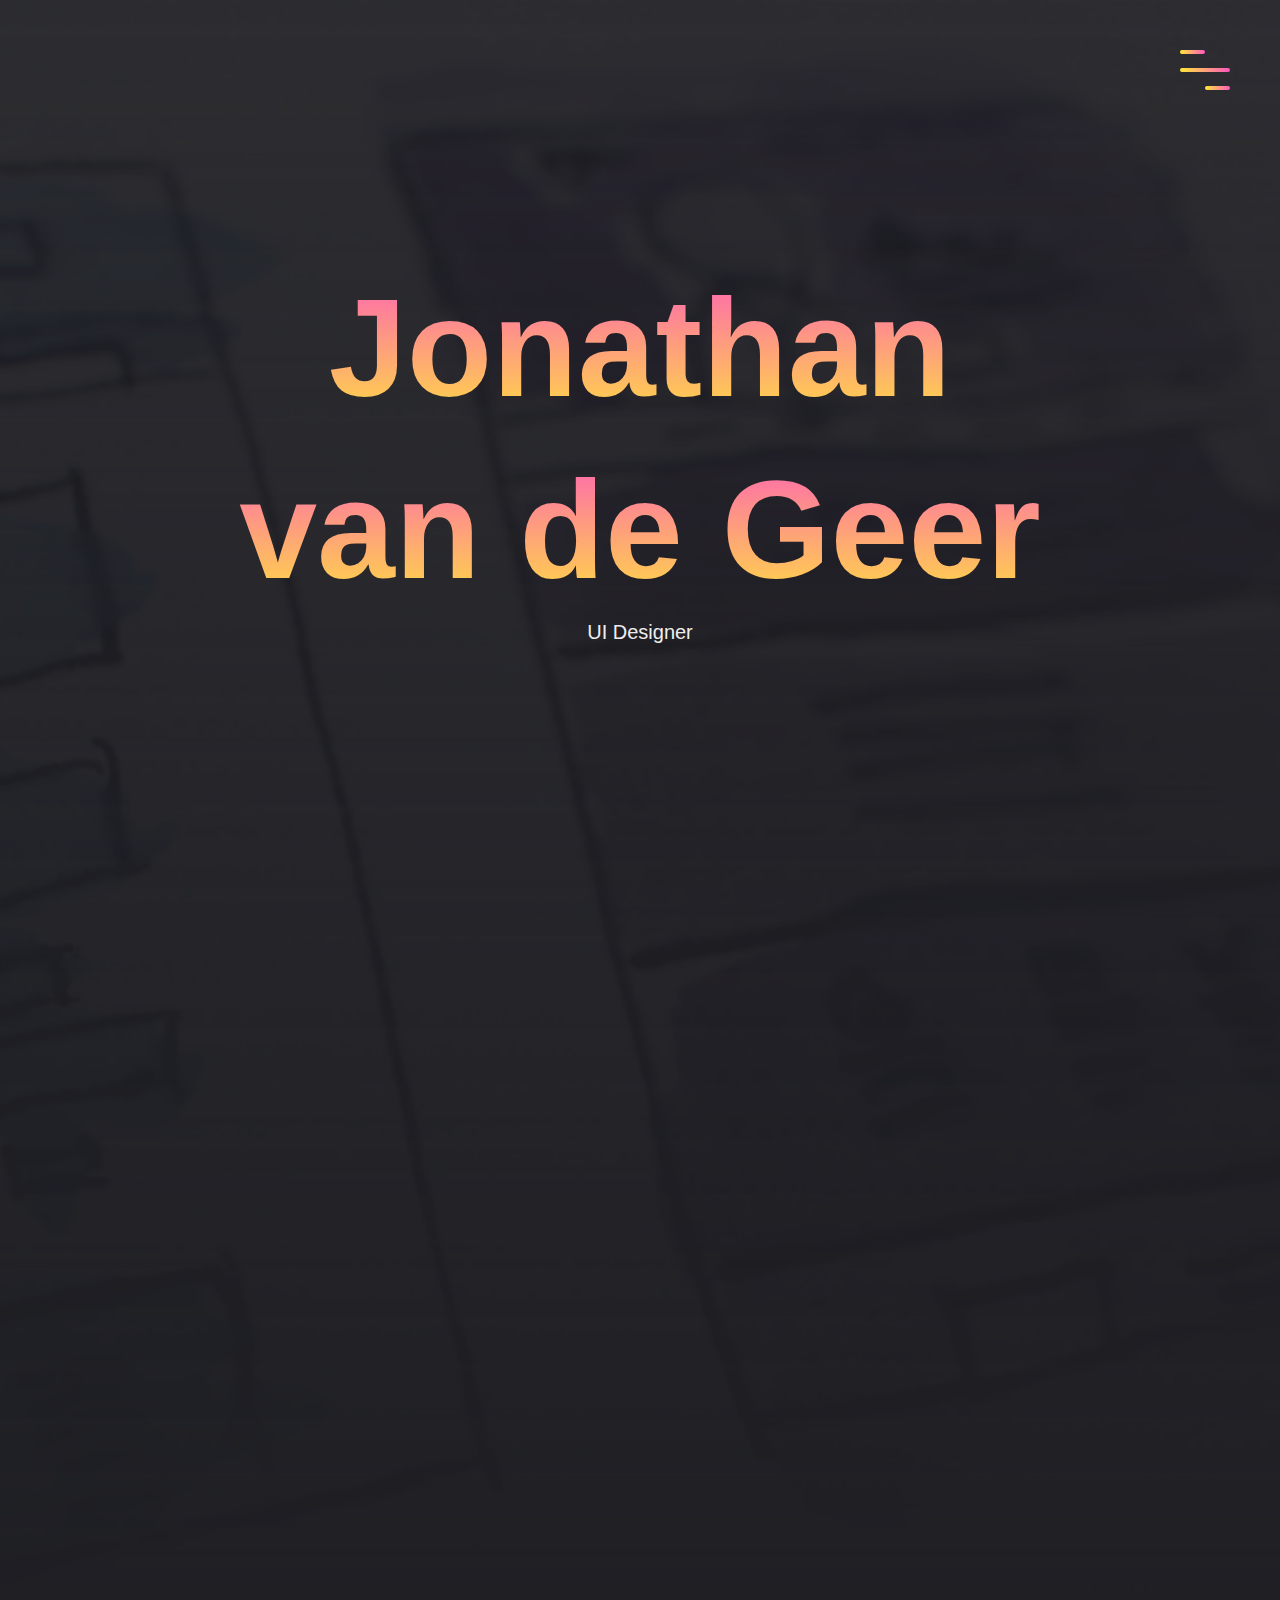
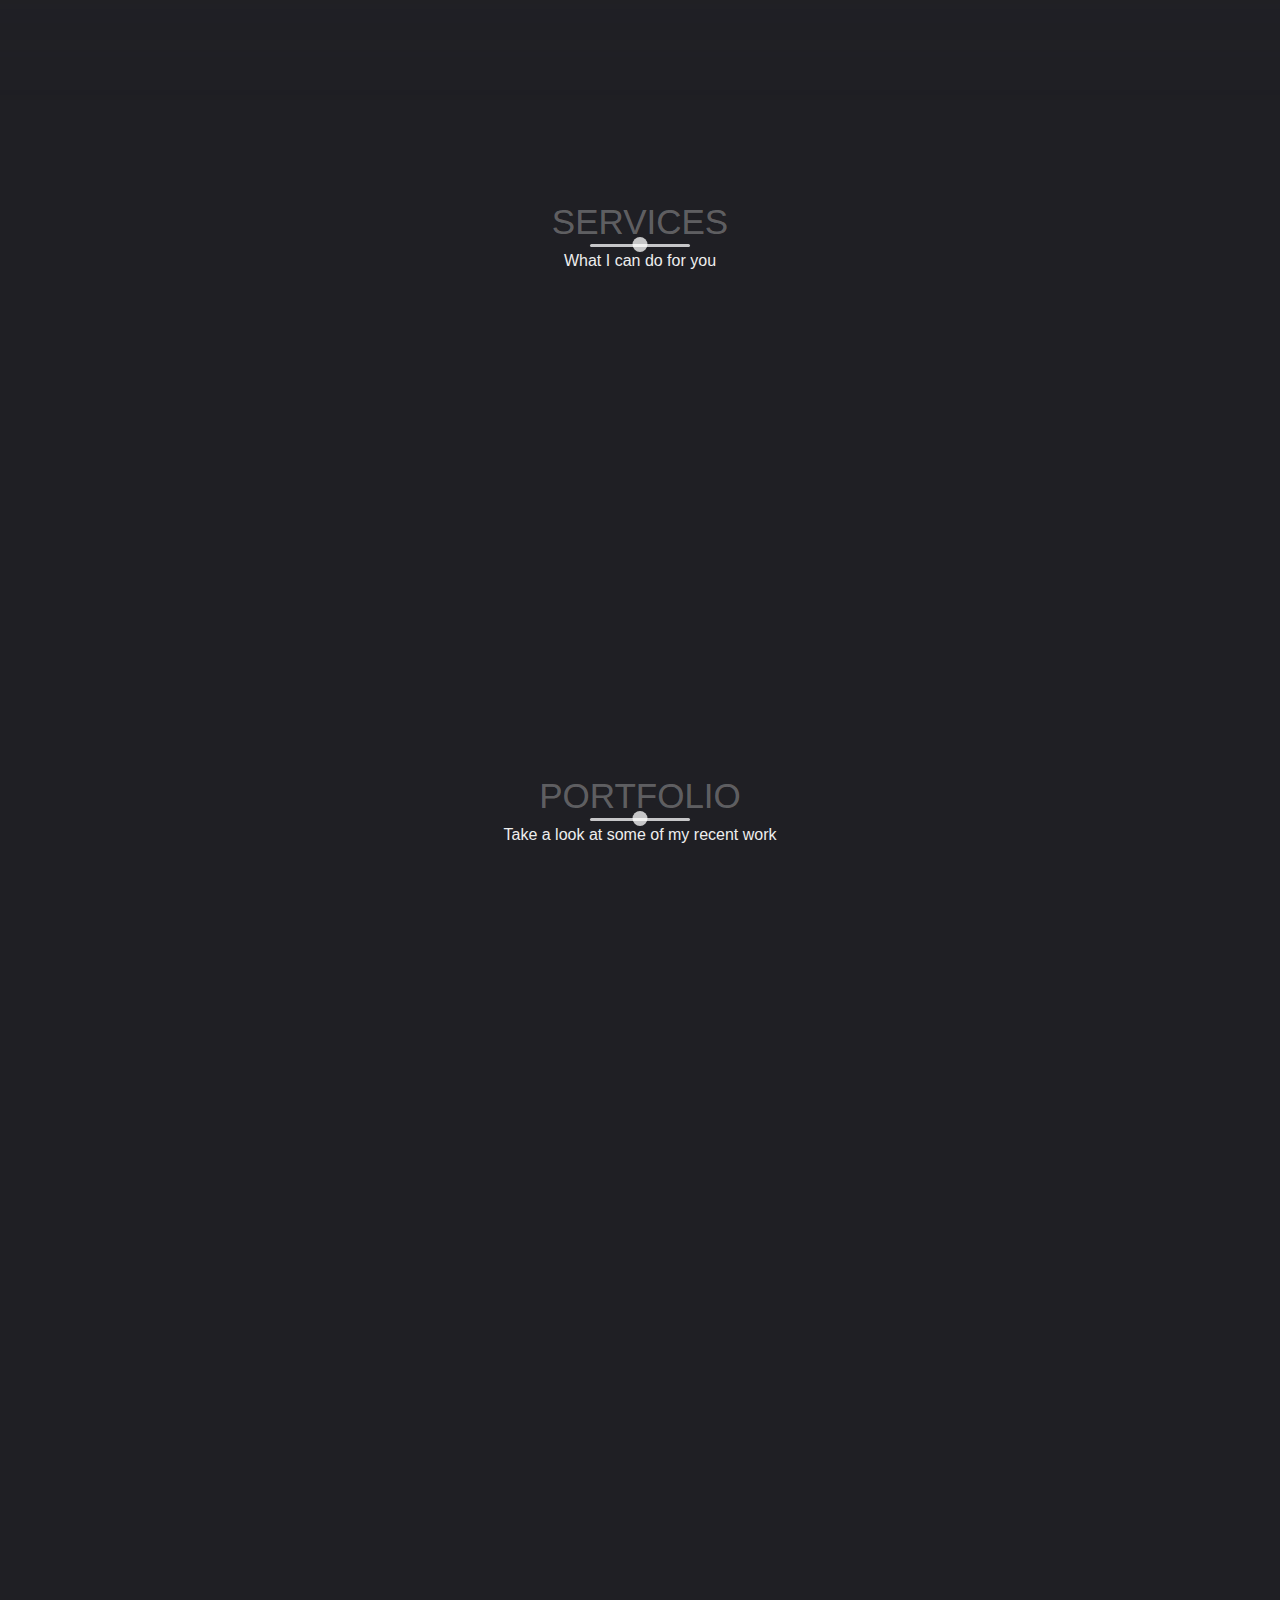
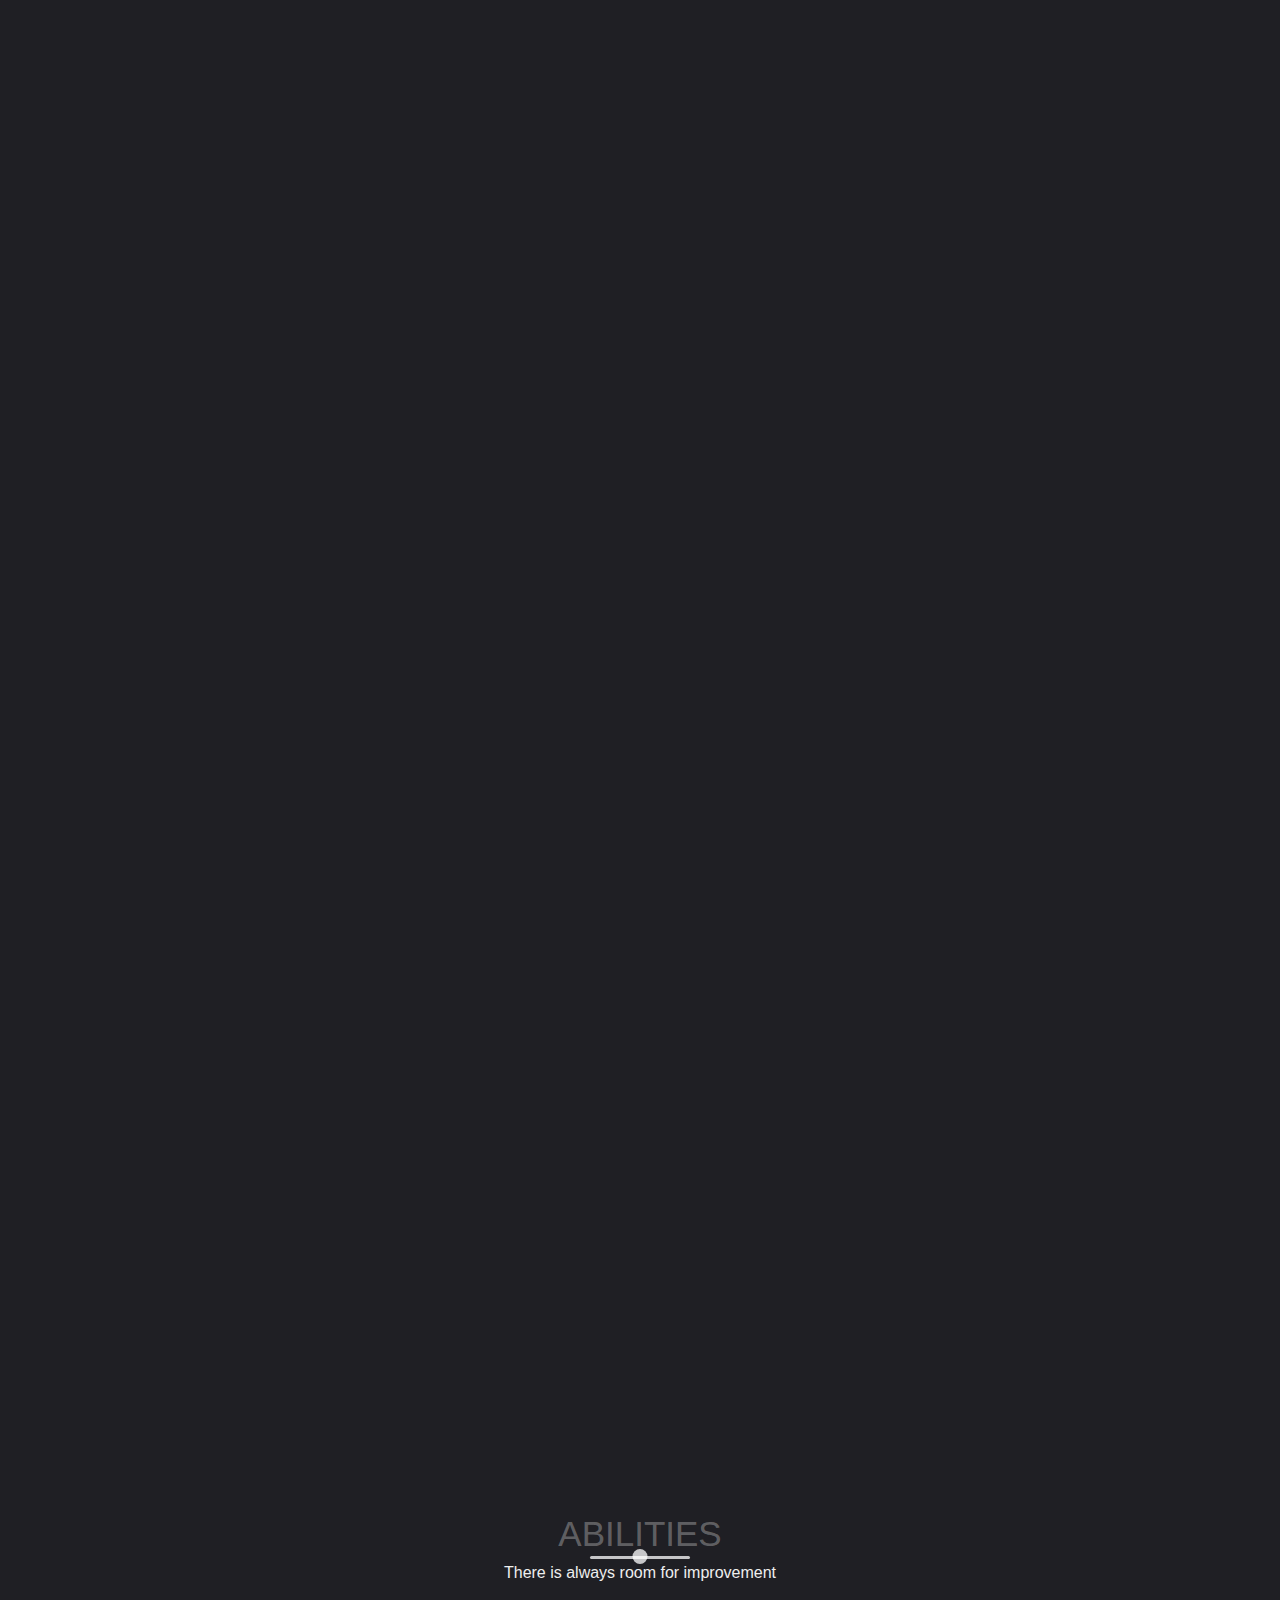
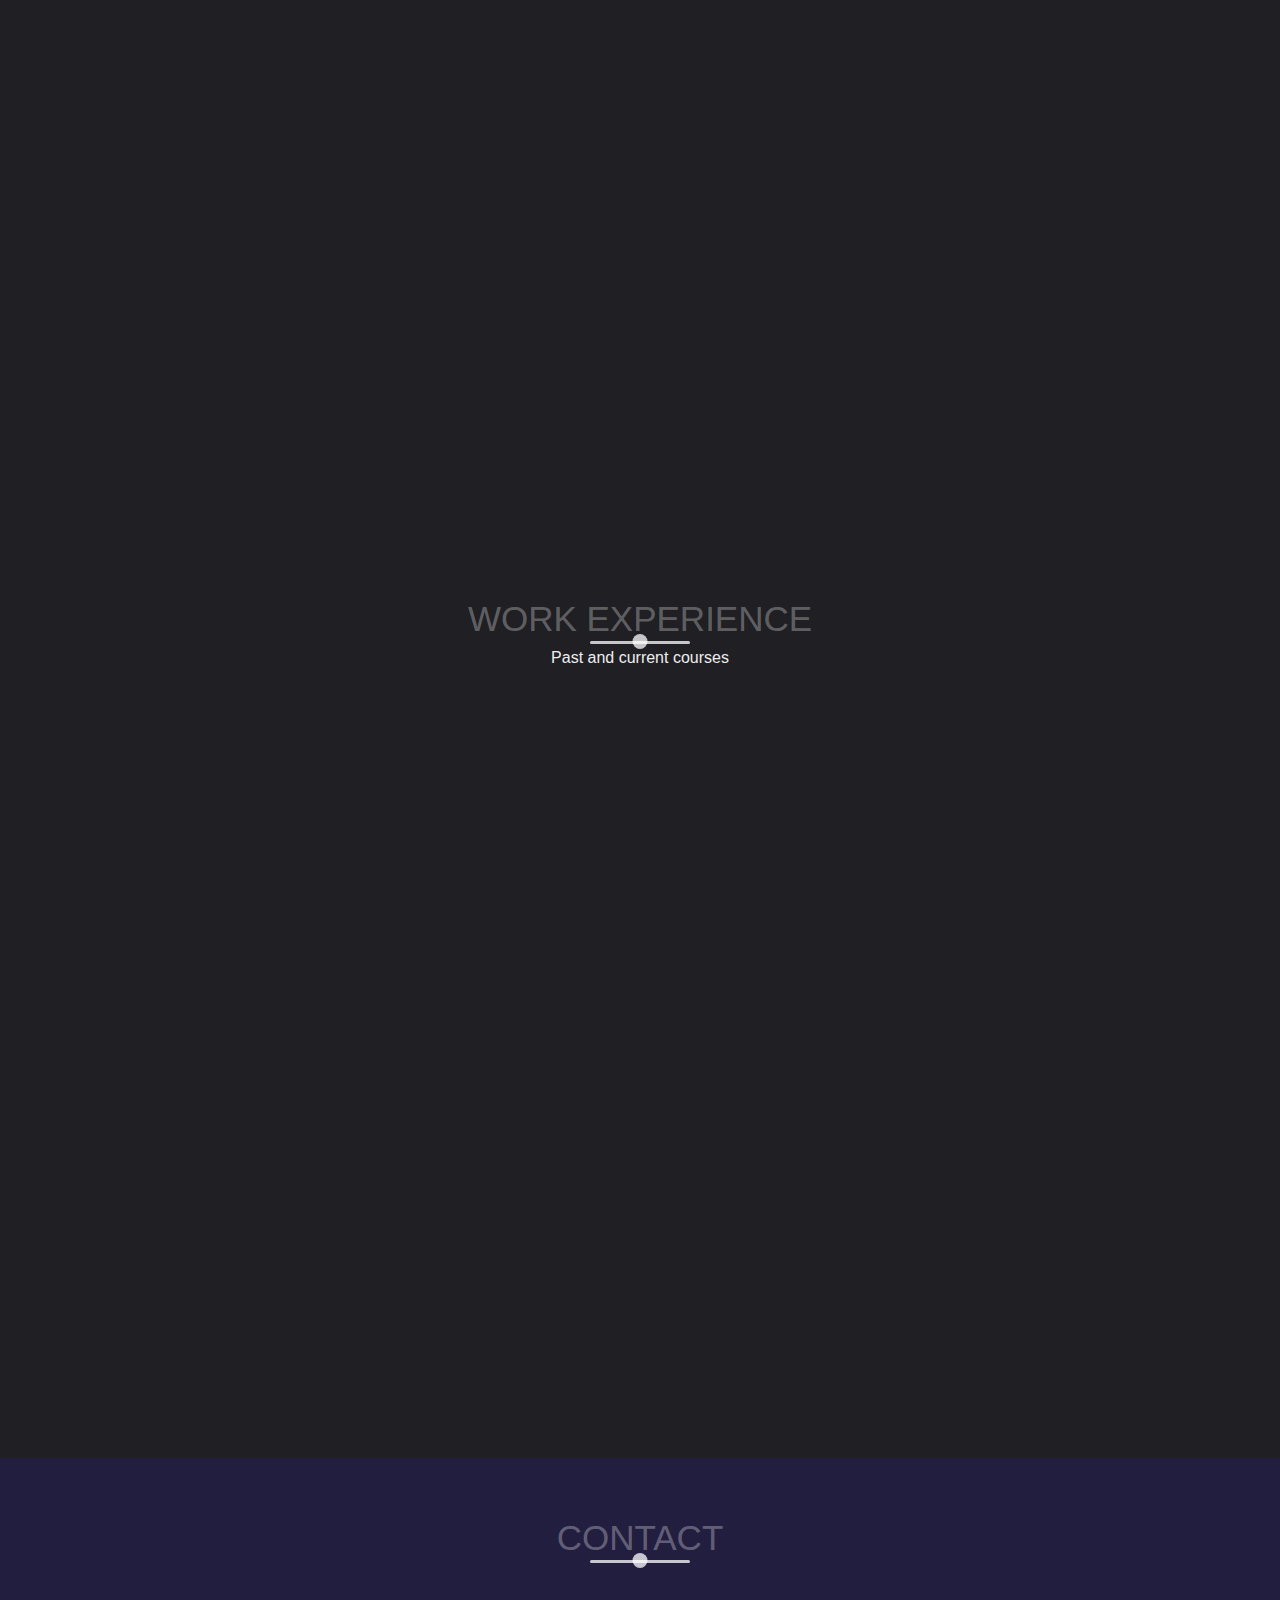
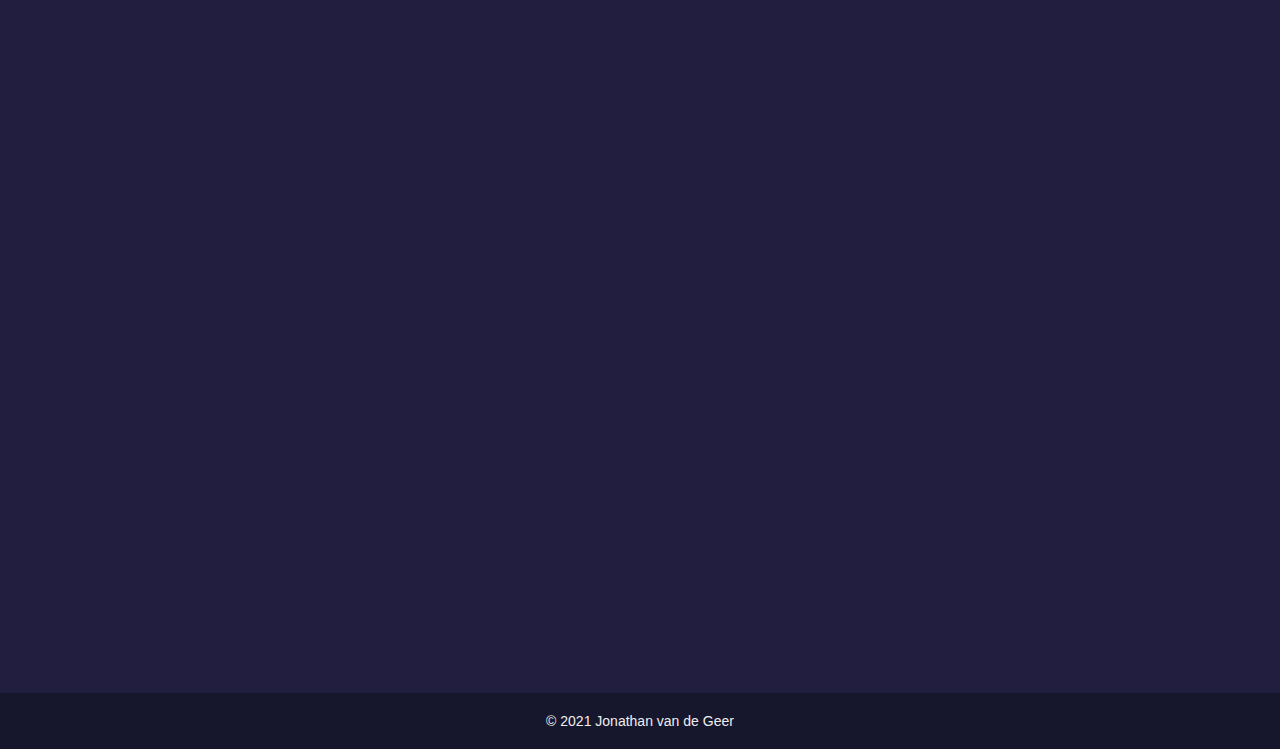
==== index.html @ e9279363 "Version 3.2.0" ====
<!DOCTYPE html>
<html lang="en">

<head>
    <meta charset="UTF-8">
    <meta name="viewport" content="width=device-width, initial-scale=1.0, maxinum-scale=1.0, user-scalable=0">

    <title>Jonathan van de Geer - UI Designer Portfolio</title>
    <link rel="shortcut icon" type="image/png" href="images/LogoIcon/logo_icon.png" />
    <link rel="stylesheet" href="https://unpkg.com/aos@next/dist/aos.css" />
    <link rel="stylesheet" href="https://use.fontawesome.com/releases/v5.7.2/css/all.css" integrity="sha384-fnmOCqbTlWIlj8LyTjo7mOUStjsKC4pOpQbqyi7RrhN7udi9RwhKkMHpvLbHG9Sr" crossorigin="anonymous">
    <link rel="stylesheet" type="text/css" href="main.css">
</head>

<body>
    <header>
        <div class="menu-toggler">
            <div class="bar half start"></div>
            <div class="bar"></div>
            <div class="bar half end"></div>
        </div>
        <nav class="top-nav">
            <ul class="nav-list">
                <li>
                    <a href="#home" class="nav-link">Home</a>
                </li>
                <li>
                    <a href="#about" class="nav-link">About</a>
                </li>
                <li>
                    <a href="#services" class="nav-link">Services</a>
                </li>
                <li>
                    <a href="#portfolio" class="nav-link">Portfolio</a>
                </li>
                <li>
                    <a href="#abilities" class="nav-link">Abilities</a>
                </li>
                <li>
                    <a href="#experience" class="nav-link">Experience</a>
                </li>
                <li>
                    <a href="#contact" class="nav-link">Contact</a>
                </li>
            </ul>
        </nav>
        <div class="landing-text">
            <h1>Jonathan</h1>
            <h1>van de Geer</h1>
            <h6>UI Designer</h6>
        </div>
    </header>

    <section class="about" id="about">
        <div class="container">
            <div class="profile-img" data-aos="fade-right" data-aos-delay="300">
                <img src="images/Ik/Ditbenik.jpg" alt="Jonathan van de Geer">
            </div>
            <div class="about-details" data-aos="fade-left" data-aos-delay="600">
                <div class="about-heading">
                    <h1>About</h1>
                    <h6>Myself</h6>
                </div>
                <p>
                    Hi, my name is Jonathan van de Geer and I am 23 years old. Currently I am in my last phase of my 3rd year of Bachelor's Degree "Communication &#38; Multimedia Design" at the University of Applied Sciences Amsterdam.
                    <br> <br> It’s a nice challenge for me to be creative as a designer. I see myself as a User Interface Designer but I also have knowledge in User Experience, Visual Design and Front-end Development. As a User Interface designer I design
                    the interface of websites, apps or other digital platforms. I like to make designs for different clients and like to improve the user experience. In addition, I want to apply and improve my skills from my current and previous education
                    as well, so that I can combine my learning skills with internships and work.
                </p>
                <div class="social-media">
                    <ul class="nav-list">
                        <li>
                            <a href="https://www.linkedin.com/in/jonathan-van-de-geer-76b05220b/" target="_blank" class="icon-link">
                                <i class="fab fa-linkedin"></i>
                            </a>
                        </li>
                        <li>
                            <a href="https://www.facebook.com/jonathan.vandegeer" target="_blank" class="icon-link">
                                <i class="fab fa-facebook-square"></i>
                            </a>
                        </li>
                        <li>
                            <a href="https://documentcloud.adobe.com/link/track?uri=urn:aaid:scds:US:c76fd4c0-4e16-4403-829d-5f3af6354d92" target="_blank" class="icon-link">
                                <i class="fas fa-file-pdf"></i>
                            </a>
                        </li>
                    </ul>
                </div>
            </div>
        </div>
    </section>

    <section class="services" id="services">
        <div class="container">
            <div class="section-heading">
                <h1>Services</h1>
                <h6>What I can do for you</h6>
            </div>
            <div class="my-skills">
                <div class="skill" data-aos="fade-in" data-aos-delay="300">
                    <div class="icon-container">
                        <i class="fas fa-layer-group"></i>
                    </div>
                    <h1>Web Design</h1>
                    <p>
                        I like to design and improve the user experience. There is always room for improvement.
                    </p>
                </div>
                <div class="skill" data-aos="fade-in" data-aos-delay="600">
                    <div class="icon-container">
                        <i class="fas fa-magic"></i>
                    </div>
                    <h1>Visual Designer</h1>
                    <p>
                        I work with different programs from Adobe, such as Illustrator, InDesign and Adobe XD.
                    </p>
                </div>
                <div class="skill" data-aos="fade-in" data-aos-delay="900">
                    <div class="icon-container">
                        <i class="fas fa-chart-bar"></i>
                    </div>
                    <h1>Product Strategy</h1>
                    <p>
                        In recent years I have been trained to design a strategic solution or make a prototype for various problems.
                    </p>
                </div>
            </div>
        </div>
    </section>

    <section class="portfolio" id="portfolio">
        <div class="container">
            <div class="section-heading">
                <h1>Portfolio</h1>
                <h6>Take a look at some of my recent work</h6>
            </div>
            <div class="portfolio-item">
                <div class="portfolio-img has-margin-right" data-aos="fade-right" data-aos-delay="300">
                    <img src="images/Vormgeving/Melkweg/Melkwegposter.jpg" alt="">
                </div>
                <div class="portfolio-description" data-aos="fade-left" data-aos-delay="600">
                    <h6>Visual Design - InDesign</h6>
                    <h1>Melkweg Poster</h1>
                    <p>
                        In this project I got to know a client of Melkweg Amsterdam. He challenged me to create an InDesign poster based on their style guide.
                    </p>
                    <a href="melkweg.html" class="cta">View Details</a>
                </div>
            </div>
            <div class="portfolio-item">
                <div class="portfolio-description has-margin-right" data-aos="fade-right" data-aos-delay="900">
                    <h6>UX and UI - Miro, Notion, Adobe XD</h6>
                    <h1>Let's Reflect!</h1>
                    <p>
                        The semester was divided into two parts. At the first part of the project, I worked with a team and researched different methods for a concept. Second, I made a prototype individually and tracked the process in various documents.
                    </p>
                    <a href="letsReflect.html" class="cta">View Details</a>
                </div>
                <div class="portfolio-img" data-aos="fade-left" data-aos-delay="1200">
                    <img src="images/Projects/LetsReflect/PrototypeSchermen.png" alt="">
                </div>
            </div>
            <div class="portfolio-item">
                <div class="portfolio-img has-margin-right" data-aos="fade-right" data-aos-delay="1500">
                    <img src="images/Vormgeving/Hvana/HVANAGrid.png" alt="">
                </div>
                <div class="portfolio-description" data-aos="fade-left" data-aos-delay="1800">
                    <h6>Web Design - Adobe XD</h6>
                    <h1>HvanA Website Grid</h1>
                    <p>
                        For the design profession I learned to work with grid. I also used the style guide of the HvanA (HvA students) website to design the website “stories of the week”.
                    </p>
                    <a href="hvana.html" class="cta">View Details</a>
                </div>
            </div>
            <div class="portfolio-item">
                <div class="portfolio-description has-margin-right" data-aos="fade-right" data-aos-delay="2400">
                    <h6>Visual - Illustrator</h6>
                    <h1>Clash of Cultures</h1>
                    <p>
                        During my profiling course, Visual Design, I learned to research all kinds of findings and information. The intention was to gain more depth from a style I want to work with. Based on those findings I had to come up with a design for Melkweg Amsterdam.
                    </p>
                    <a href="clashofcultures.html" class="cta">View Details</a>
                </div>
                <div class="portfolio-img" data-aos="fade-left" data-aos-delay="2100">
                    <img src="images/Vormgeving/Visual/Concepten.png" alt="">
                </div>
            </div>
            <div class="portfolio-item">
                <div class="portfolio-img has-margin-right" data-aos="fade-right" data-aos-delay="2700">
                    <img src="images/Projects/AquaBuddy/Concept.png" alt="">
                </div>
                <div class="portfolio-description" data-aos="fade-left" data-aos-delay="3000">
                    <h6>UX &#38; UI - Team Project</h6>
                    <h1>Aqua Buddy</h1>
                    <p>
                        A team project where we applied different research methods to arrive at an IoT concept, such as desk research, observation and interviews. The intention is to tackle the behavioral change of students for the client Re-set.
                    </p>
                    <a href="aquabuddy.html" class="cta">View Details</a>
                </div>
            </div>
            <div class="portfolio-item">
                <div class="portfolio-description has-margin-right" data-aos="fade-right" data-aos-delay="3600">
                    <h6>UX &#38; UI - Team Project</h6>
                    <h1>CMD Agency</h1>
                    <p>
                        I was supposed to do an internship during COVID-19, but unfortunately this wasn’t possible due to the second lockdown in the Netherlands. As a replacement I received a project with other students for the company ‘VoorKeur’, for driver's license and medical
                        examinations.
                    </p>
                    <a href="cmdagency.html" class="cta">View Details</a>
                </div>
                <div class="portfolio-img" data-aos="fade-left" data-aos-delay="3300">
                    <img src="images/Projects/CMDAgency/VoorKeurSchermen.png" alt="">
                </div>
            </div>
        </div>
    </section>

    <!-- VAKKEN SKILL BARS -->
    <section class="abilities" id="abilities" id="portfolio">
        <div class="section-heading">
            <h1>Abilities</h1>
            <h6>There is always room for improvement</h6>
        </div>
        <div class="container">
            <div class="containerSkill" data-aos="fade-in" data-aos-delay="300">
                <div class="row">
                    <div class="col-md-6">

                        <h2>Courses</h2>
                        <div class="progress brown">
                            <h3 class="progress-title">Research</h3>
                            <div class="progress-bar" style="width:75%;">
                                <div class="progress-value">65%</div>
                            </div>
                        </div>

                        <div class="progress green">
                            <h3 class="progress-title">Visual</h3>
                            <div class="progress-bar" style="width:70%;">
                                <div class="progress-value">60%</div>
                            </div>
                        </div>

                        <div class="progress purple">
                            <h3 class="progress-title">User Exp.</h3>
                            <div class="progress-bar" style="width:70%;">
                                <div class="progress-value">60%</div>
                            </div>
                        </div>

                        <div class="progress yellow">
                            <h3 class="progress-title">User Int.</h3>
                            <div class="progress-bar" style="width:70%;">
                                <div class="progress-value">60%</div>
                            </div>
                        </div>

                    </div>
                </div>
            </div>

            <!-- SOFTWARE SKILL BARS -->
            <div class="containerSoftwareSkill" data-aos="fade-in" data-aos-delay="600">
                <div class="row">
                    <div class="col-md-6">

                        <h2>Software skills</h2>
                        <div class="progress orange">
                            <h3 class="progress-title">Illustrator</h3>
                            <div class="progress-bar" style="width:70%;">
                                <div class="progress-value">60%</div>
                            </div>
                        </div>

                        <div class="progress pink">
                            <h3 class="progress-title">Adobe XD</h3>
                            <div class="progress-bar" style="width:70%;">
                                <div class="progress-value">60%</div>
                            </div>
                        </div>

                        <div class="progress red">
                            <h3 class="progress-title">InDesign</h3>
                            <div class="progress-bar" style="width:70%;">
                                <div class="progress-value">60%</div>
                            </div>
                        </div>

                        <div class="progress blue">
                            <h3 class="progress-title">HTML &#38; CSS</h3>
                            <div class="progress-bar" style="width:60%;">
                                <div class="progress-value">50%</div>
                            </div>
                        </div>

                    </div>
                </div>
            </div>
        </div>
    </section>

    <section class="experience" id="experience">
        <div class="container">
            <div class="section-heading">
                <h1>Work Experience</h1>
                <h6>Past and current courses</h6>
            </div>
            <div class="timeline" data-aos="fade-down" data-aos-delay="300">
                <ul>
                    <li class="date" data-date="2018 - Present">
                        <h1>Communication and Multimedia Design [HBO]</h1>
                        <p>
                            In the CMD course I am focussing on the entire design process, from understanding a design issue to realizing the end product. For this I make use of the knowledge I gain in technology, design and interaction design subjects. I am learning how to make
                            the best choices for my design.
                        </p>
                    </li>
                    <li class="date" data-date="2021 - 2021">
                        <h1>Designing User Research Minor [HBO]</h1>
                        <p>
                            Challenges me to investigate different research methods. In addition to theoretical research, the emphasis will be on field-, laboratory- and workshop research and generative research methods such as probes, co-creation and diaries, searched for meaningful
                            data (qualitative and quantitative).
                        </p>
                    </li>
                    <li class="date" data-date="2016 - 2017">
                        <h1>The School of House - Dance, Music and Events Course</h1>
                        <p>
                            The School of House provides a unique combination of theory and practice, where prominent guest speakers from the Dance industry play a key role. DJs, producers and organisers – from pioneers to young guns, and from underground to mainstream – talk passionately
                            about their world.
                        </p>
                    </li>
                    <li class="date" data-date="2014 - 2017">
                        <h1>Events, Marketing and Communication [MBO4]</h1>
                        <p>
                            Event marketing focuses on developing, deepening and expanding a relationship with one or more (invited) target groups, whereby the event or series of events are used as a marketing and communication tool and where emotion and experience come together.
                        </p>
                    </li>
                </ul>
            </div>
        </div>
    </section>

    <section class="contact" id="contact">
        <div class="container">
            <div class="section-heading">
                <h1>Contact</h1>
                <div class="contact-img" data-aos="fade-up" data-aos-delay="300">
                    <img src="images/Banner/PortobannerNoBack.png" alt="">
                    <h6>Let's work together, just send me an <a href="mailto:jonathan.vdgeer@hotmail.com">email</a>.</h6>
                </div>
            </div>
        </div>
    </section>

    <footer class="copyright">
        <div class="up" id="up">
            <i class="fas fa-chevron-up"></i>
        </div>
        <p>&copy; 2021 Jonathan van de Geer</p>
    </footer>

    <script src="https://ajax.googleapis.com/ajax/libs/jquery/3.3.1/jquery.min.js"></script>
    <script src="https://unpkg.com/aos@next/dist/aos.js"></script>
    <script src="main.js"></script>
</body></html>
---- main.css ----
/* ABOUT ME PAGE */


	/*Start global*/

	* {
	    margin: 0;
	    padding: 0;
	    box-sizing: border-box;
	}

	html {
	    font-size: 10px;
	    font-family: proxima nova, sans-serif;
	    color: #eee;
	}


	/*
body {
    width: 100%;
    height: 100%;
    background: url("images/BG_01.png") no-repeat center fixed;
    background-size: cover;
}
*/

	body {
	    width: 100%;
	    background-image: url(images/Background/BG_01.png);
	    background-position: top center;
	    background-repeat: no-repeat;
	    background-size: cover;
	    background-color: #1E1F23;
	}

	section {
	    padding: 6rem 0;
	}

	a {
	    text-decoration: none;
	    color: #eee;
	}

	p {
	    font-size: 1.8rem;
	    font-weight: 300;
	}

	img {
	    width: 100%;
	}


	/*End global*/


	/*Start reusable*/

	.container {
	    width: 90%;
	    max-width: 120rem;
	    height: 100%;
	    margin: 0 auto;
	    position: relative;
	    overflow: hidden;
	}

	.section-heading {
	    text-align: center;
	    margin-bottom: 10rem;
	}

	.section-heading:last-child {
	    text-align: center;
	    margin-bottom: 0rem;
	}

	.section-heading h1 {
	    font-size: 3.5rem;
	    color: rgba(255, 255, 255, .3);
	    text-transform: uppercase;
	    font-weight: 300;
	    position: relative;
	    margin-bottom: 1rem;
	}

	.section-heading h1::before,
	.section-heading h1::after {
	    content: '';
	    position: absolute;
	    bottom: -.5rem;
	    left: 50%;
	    transform: translateX(-50%);
	    background-color: rgba(255, 255, 255, 0.75);
	}

	.section-heading h1::before {
	    width: 10rem;
	    height: 3px;
	    border-radius: .8rem;
	}

	.section-heading h1::after {
	    width: 1.5rem;
	    height: 1.5rem;
	    border-radius: 100%;
	    bottom: -1rem;
	}

	.section-heading h6 {
	    font-size: 1.6rem;
	    font-weight: 300;
	}

	.has-margin-right {
	    margin-right: 5rem;
	}


	/*End reusable*/


	/*Start header*/

	header {
	    width: 100%;
	    height: 100vh;
	}

	.top-nav {
	    width: 100%;
	    height: 100vh;
	    position: fixed;
	    top: -100vh;
	    z-index: 50;
	    background-color: #16162d;
	    border-bottom-right-radius: 100%;
	    border-bottom-left-radius: 100%;
	    transition: all 650ms cubic-bezier(1, 0, 0, 1);
	}

	.nav-list {
	    list-style: none;
	    width: 100%;
	    height: 100%;
	    display: flex;
	    justify-content: center;
	    align-items: center;
	}

	li {
	    margin: 0 2rem;
	}

	.nav-link {
	    font-family: proxima nova, sans-serif;
	    font-size: 5rem;
	    padding: 1rem;
	}

	.nav-link:hover,
	.nav-link:focus {
	    background: linear-gradient(to top, #ffe838, #fd57bf);
	    -webkit-background-clip: text;
	    -webkit-text-fill-color: transparent;
	}

	.top-nav.open {
	    top: 0;
	    border-radius: initial;
	}

	.menu-toggler {
	    position: absolute;
	    top: 5rem;
	    right: 5rem;
	    width: 5rem;
	    height: 4rem;
	    display: flex;
	    flex-direction: column;
	    justify-content: space-between;
	    cursor: pointer;
	    z-index: 1500;
	    transition: transform 650ms ease-out;
	}

	button {
	    position: absolute;
	    top: 2rem;
	    right: 2rem;
	    background-color: #eee;
	    border: none;
	    color: black;
	    padding: 10px 28px;
	    text-align: center;
	    text-decoration: none;
	    display: inline-block;
	    font-size: 1.8rem;
	    animation: pulse 5s infinite;
	    cursor: pointer;
	    transition: .1s ease-in-out;
	    border-radius: 12px
	}

	.menu-toggler.open {
	    transform: rotate(-495deg);
	}

	.bar {
	    background: linear-gradient(to right, #ffe838, #fd57bf);
	    width: 100%;
	    height: 4px;
	    border-radius: .8rem;
	}

	.bar.half {
	    width: 50%;
	}

	.bar.start {
	    transform-origin: right;
	    transition: transform 650ms cubic-bezier(0.54, -0, 81, 0.57, 0.57);
	}

	.open .bar.start {
	    transform: rotate(-450deg) translateX(.8rem);
	}

	.bar.end {
	    align-self: flex-end;
	    transform-origin: left;
	    transition: transform 650ms cubic-bezier(0.54, -0, 81, 0.57, 0.57);
	}

	.open .bar.end {
	    transform: rotate(-450deg) translateX(-.8rem);
	}

	.landing-text {
	    position: absolute;
	    top: 50%;
	    left: 50%;
	    transform: translate(-50%, -50%);
	    width: 100%;
	    text-align: center;
	    z-index: 1;
	}

	.landing-text h1 {
	    font-size: 14rem;
	    font-family: proxima nova, sans-serif;
	    background: linear-gradient(to top, #ffe838, #fd57bf);
	    -webkit-background-clip: text;
	    -webkit-text-fill-color: transparent;
	    padding: 1rem;
	    user-select: none;
	}

	.landing-text h6 {
	    font-size: 2rem;
	    font-weight: 300;
	}


	/*End header*/


	/*Start about*/

	.about .container {
	    display: flex;
	    align-items: center;
	    justify-content: center;
	}

	.about-heading {
	    text-align: center;
	    text-transform: uppercase;
	    line-height: 0;
	    margin-bottom: 6rem;
	}

	.about-heading h1 {
	    font-size: 10rem;
	    opacity: .3;
	}

	.about-heading h6 {
	    font-size: 2rem;
	    font-weight: 300;
	}

	.profile-img {
	    flex: 1;
	    margin-right: 5rem;
	}

	.about-details {
	    flex: 1;
	}

	.social-media {
	    margin-top: 5rem;
	}

	.social-media i {
	    font-size: 5rem;
	    transition: color 650ms;
	}

	.fa-facebook-square:hover {
	    color: #4267b2;
	}

	.fa-linkedin:hover {
	    color: #0072b1;
	}

	.fa-file-pdf:hover {
	    color: #f40f02;
	}


	/*End about*/


	/*Start services*/

	.my-skills {
	    margin-top: 10rem;
	    display: grid;
	    grid-template-columns: repeat(auto-fit, minmax(25rem, 1fr));
	    grid-gap: 2.5rem;
	    text-align: center;
	}

	.skill {
	    display: flex;
	    flex-direction: column;
	    justify-content: center;
	    align-items: center;
	    padding: 2rem;
	}

	.skill h1 {
	    text-transform: uppercase;
	    letter-spacing: 2px;
	    margin: 2rem -2px 2rem 0;
	}

	.icon-container {
	    width: 10rem;
	    height: 10rem;
	    border: 3px solid #ffe838;
	    background-color: #fd57bf;
	    margin-bottom: 2rem;
	    display: flex;
	    transform: rotate(45deg);
	}

	.icon-container i {
	    color: #ffe838;
	    font-size: 5rem;
	    margin: auto;
	    transform: rotate(-45deg);
	}


	/*End services*/


	/*Start skill bars*/

	.abilities .container {
	    display: flex;
	    flex: 1;
	    align-self: auto;
	    justify-content: center;
	    margin-top: 0em;
	}

	@media screen and (max-width:900px) {
	    .abilities .container {
	        flex-flow: column wrap;
	    }
	}


	/* SOFTWARE SKILLS BARS */

	.containerSoftwareSkill {
	    display: inline-block;
	    min-width: 350px;
	    max-width: 350px;
	    margin-right: auto;
	    margin-left: auto;
	    margin-bottom: 0em;
	}


	/* VAKGEBIEDEN SKILLS BARS */

	.containerSkill {
	    display: inline-block;
	    min-width: 350px;
	    max-width: 350px;
	    margin-right: auto;
	    margin-left: auto;
	    margin-bottom: 0em;
	}

	.containerSkill,
	.containerSoftwareSkills,
	h2 {
	    font-family: proxima nova, roboto, sans-serif;
	    color: #eee;
	    font-weight: bold;
	    font-size: 1.5rem;
	    text-transform: uppercase;
	    letter-spacing: 2px;
	}

	.containerSkill,
	.containerSoftwareSkills,
	h3 {
	    font-family: proxima nova, roboto, sans-serif;
	    color: #eee;
	    font-weight: bold;
	    font-size: 0.5rem;
	    text-transform: uppercase;
	    letter-spacing: 2px;
	}

	.progress {
	    height: 5px;
	    background: #e3e3e3;
	    border-radius: 0;
	    box-shadow: none;
	    margin: 40px 0 80px;
	    overflow: visible;
	    position: relative;
	    align-items: center;
	}


	/*
.progress h3 {
    text-transform: uppercase;
    letter-spacing: 1px;
}
*/

	.progress .progress-title {
	    padding: 7px 5px;
	    margin: 0;
	    background: #393a3d;
	    border-radius: 5px 0 0 5px;
	    box-shadow: 0 7px 7px rgba(0, 0, 0, 0.4);
	    font-size: 19px;
	    font-weight: 150;
	    color: #fff;
	    text-transform: uppercase;
	    position: absolute;
	    top: -17px;
	    left: 0;
	    z-index: 1;
	}

	.progress .progress-title:after {
	    content: "";
	    border-left: 16px solid #393a3d;
	    border-top: 20px solid transparent;
	    border-bottom: 17px solid transparent;
	    position: absolute;
	    top: 0;
	    right: -16px;
	}

	.progress .progress-bar {
	    box-shadow: none;
	    border-radius: 0;
	    position: relative;
	    -webkit-animation: animate-positive 2s;
	    animation: animate-positive 2s;
	}

	.progress .progress-bar:after {
	    content: "";
	    width: 20px;
	    height: 20px;
	    border-radius: 50%;
	    box-shadow: 0 5px 5px rgba(0, 0, 0, 0.6);
	    background: #fff;
	    position: absolute;
	    right: -5px;
	    top: -12px;
	}

	.progress .progress-value {
	    width: 45px;
	    height: 30px;
	    line-height: 30px;
	    border-radius: 3px;
	    background: #393a3d;
	    box-shadow: 0 5px 5px rgba(0, 0, 0, 0.4);
	    font-size: 15px;
	    font-weight: 700;
	    color: #fff;
	    text-align: center;
	    position: absolute;
	    bottom: 24px;
	    right: -12px;
	}

	.progress .progress-value:after {
	    content: "";
	    border-top: 7px solid #393a3d;
	    border-left: 7px solid transparent;
	    border-right: 7px solid transparent;
	    position: absolute;
	    bottom: -7px;
	    left: 35%;
	}

	.progress.green .progress-bar:after {
	    border: 5px solid #006A4E;
	}

	.progress.pink .progress-bar:after {
	    border: 5px solid #DA3287;
	}

	.progress.blue .progress-bar:after {
	    border: 5px solid #294bdc;
	}

	.progress.yellow .progress-bar:after {
	    border: 5px solid #E9D66B;
	}

	.progress.orange .progress-bar:after {
	    border: 5px solid #ff8c00;
	}

	.progress.red .progress-bar:after {
	    border: 5px solid #C32148;
	}

	.progress.purple .progress-bar:after {
	    border: 5px solid #58427C;
	}

	.progress.lightblue .progress-bar:after {
	    border: 5px solid #00bfff;
	}

	.progress.brown .progress-bar:after {
	    border: 5px solid #79443B;
	}

	@-webkit-keyframes animate-positive {
	    0% {
	        width: 0;
	    }
	}

	@keyframes animate-positive {
	    0% {
	        width: 0;
	    }
	}


	/*End skill bars*/


	/*Start portfolio*/

	.portfolio-item {
	    display: flex;
	    align-items: center;
	    justify-content: center;
	    margin-bottom: 9rem;
	}

	.portfolio-item:last-child {
	    margin-bottom: 0;
	}

	.portfolio-img {
	    flex: 1;
	}

	.portfolio-description {
	    flex: 1;
	}

	.portfolio-description h1 {
	    font-size: 3rem;
	    font-weight: 300;
	    margin: 1rem 0;
	}

	.portfolio-description h6 {
	    font-size: 1.5rem;
	    text-transform: uppercase;
	    font-weight: 300;
	    opacity: 0.3;
	}

	.portfolio-description .cta {
	    display: inline-block;
	    margin: 15px 15px 0px 0px;
	    font-size: 1.5rem;
	    text-transform: uppercase;
	    color: #3883ff;
	    transition: color 650ms;
	}

	.portfolio-description .cta:hover {
	    color: #2f67cd;
	}


	/*End services*/


	/*Start timeline*/

	.timeline ul {
	    border-left: 4px solid #ffe838;
	    border-radius: .8rem;
	    background-color: rgba(0, 0, 0, 0.05);
	    margin: 0 auto;
	    position: relative;
	    padding: 5rem;
	    list-style: none;
	    text-align: left;
	    width: 70%;
	}

	.timeline h1 {
	    font-size: 2rem;
	    text-transform: uppercase;
	    font-weight: 300;
	    margin-bottom: 1rem;
	    opacity: .3;
	}

	.timeline .date {
	    border-bottom: 1px solid rgba(255, 255, 255, 0.1);
	    margin-bottom: 1rem;
	    padding-bottom: 1rem;
	    position: relative;
	}

	.timeline .date:last-of-type {
	    padding-bottom: 0;
	    margin-bottom: 0;
	    border: none;
	}

	.timeline .date::before,
	.timeline .date::after {
	    position: absolute;
	    display: block;
	    top: 50%;
	    transform: translateY(-50%);
	}

	.timeline .date::before {
	    content: attr(data-date);
	    left: -21rem;
	    text-align: right;
	    min-width: 12rem;
	    font-size: 1.5rem;
	}

	.timeline .date::after {
	    content: '';
	    box-shadow: 0 0 0 4px #fd57bf;
	    border-radius: 100%;
	    left: -8rem;
	    height: 1.5rem;
	    width: 1.5rem;
	    background-color: #313534;
	}


	/*End timeline*/


	/*Start contact*/

	.contact {
	    background-color: #221e3f;
	}

	.contact h6 {
	    margin-top: 6rem;
	}

	.contact a {
	    color: #FF4A5E;
	    text-decoration: none;
	}

	.contact a:hover {
	    color: #fd57bf;
	    font-size: 1.8rem;
	    font-weight: 600;
	}

	.contact img {
	    margin-top: 6rem;
	    max-width: 70%;
	    min-width: 70%;
	}


	/*End contact*/


	/*Start footer*/

	.copyright {
	    width: 100%;
	    text-align: center;
	    background-color: #16162d;
	    padding: 2rem 0;
	    position: relative;
	}


	/* .up {
        position: absolute;
        width: 5rem;
        height: 5rem;
        background-color: #eee;
        top: -2.5rem;
        right: 5rem;
        border-radius: 100%;
        display: flex;
        animation: pulse 2s infinite;
        cursor: pointer;
    } */

	.up {
	    position: fixed;
	    right: 30px;
	    top: 94%;
	    width: 5em;
	    height: 5rem;
	    margin-top: -2.5em;
	    background-color: #eee;
	    border-radius: 100%;
	    display: none;
	    animation: pulse 3s infinite;
	    cursor: pointer;
	    transition: .1s ease-in-out;
	    /* display: flex;
                            justify-content: center;
                            align-items: center; */
	}

	.up i {
	    color: #16162d;
	    font-size: 2rem;
	    margin: auto;
	}

	.copyright p {
	    font-size: 1.4rem;
	}


	/*End footer*/


	/*Start animations*/

	@keyframes pulse {
	    0% {
	        box-shadow: 0 0 0 0 rgba(253, 87, 191, 0.99);
	    }

	    70% {
	        box-shadow: 0 0 0 2rem rgba(253, 87, 191, 0);
	    }

	    100% {
	        box-shadow: 0 0 0 0 rgba(253, 87, 191, 0);
	    }
	}


	/*End animations*/


	/*Start media queries*/

	@media screen and (max-width: 786px) {

	    /*
    body {
        background: url("images/Background/sitebg2.jpg") no-repeat center fixed;
        background-size: cover;
    }
*/
	    .landing-text h1 {
	        font-size: 6rem;
	    }

	    .landing-text h6 {
	        font-size: 1.7rem;
	    }

	    .nav-list {
	        flex-direction: column;
	    }

	    li {
	        margin: 2rem 0;
	    }

	    .nav-link {
	        font-size: 4.5 rem;
	    }

	    .about-heading h1 {
	        font-size: 8rem;
	    }

	    .section-heading h1 {
	        font-size: 3rem;
	    }

	    .about-details .nav-list {
	        flex-direction: initial;
	    }

	    .about-details li {
	        margin: 0 2rem;
	    }

	    .icon-container {
	        width: 7rem;
	        height: 7rem;
	    }

	    .icon-container i {
	        font-size: 4rem;
	    }

	    .timeline ul {
	        margin: 0 0 0 auto;
	    }

	    .timeline .date:before {
	        left: -20rem;
	    }

	    .timeline .date:after {
	        left: -5.9rem;
	    }

	    @media screen and (max-width: 600px) {
	        .menu-toggler {
	            top: 2rem;
	            right: 2rem;
	        }

	        .landing-text h1 {
	            font-size: 6rem;
	        }

	        .landing-text h6 {
	            font-size: 2rem;
	        }

	        .nav-link {
	            font-size: 3.5rem;
	        }

	        .about .container {
	            flex-direction: column;
	        }

	        .profile-img {
	            margin: 0 0 7rem 0;
	        }

	        .portfolio-item {
	            flex-direction: column;
	        }

	        .portfolio-img {
	            margin: 0 0 2rem 0;
	        }

	        .portfolio-description {
	            margin: 0;
	            order: 2;
	        }

	        .timeline p {
	            font-size: 1.6rem;
	        }

	        .timeline .date::before {
	            font-size: 1.2rem;
	        }

	        .contact img {
	            margin-top: 6rem;
	            max-width: 100%;
	            min-width: 70%;
	        }

	        .up {
	            right: 2rem;
	        }
	    }
	}

	/*End media queries*/
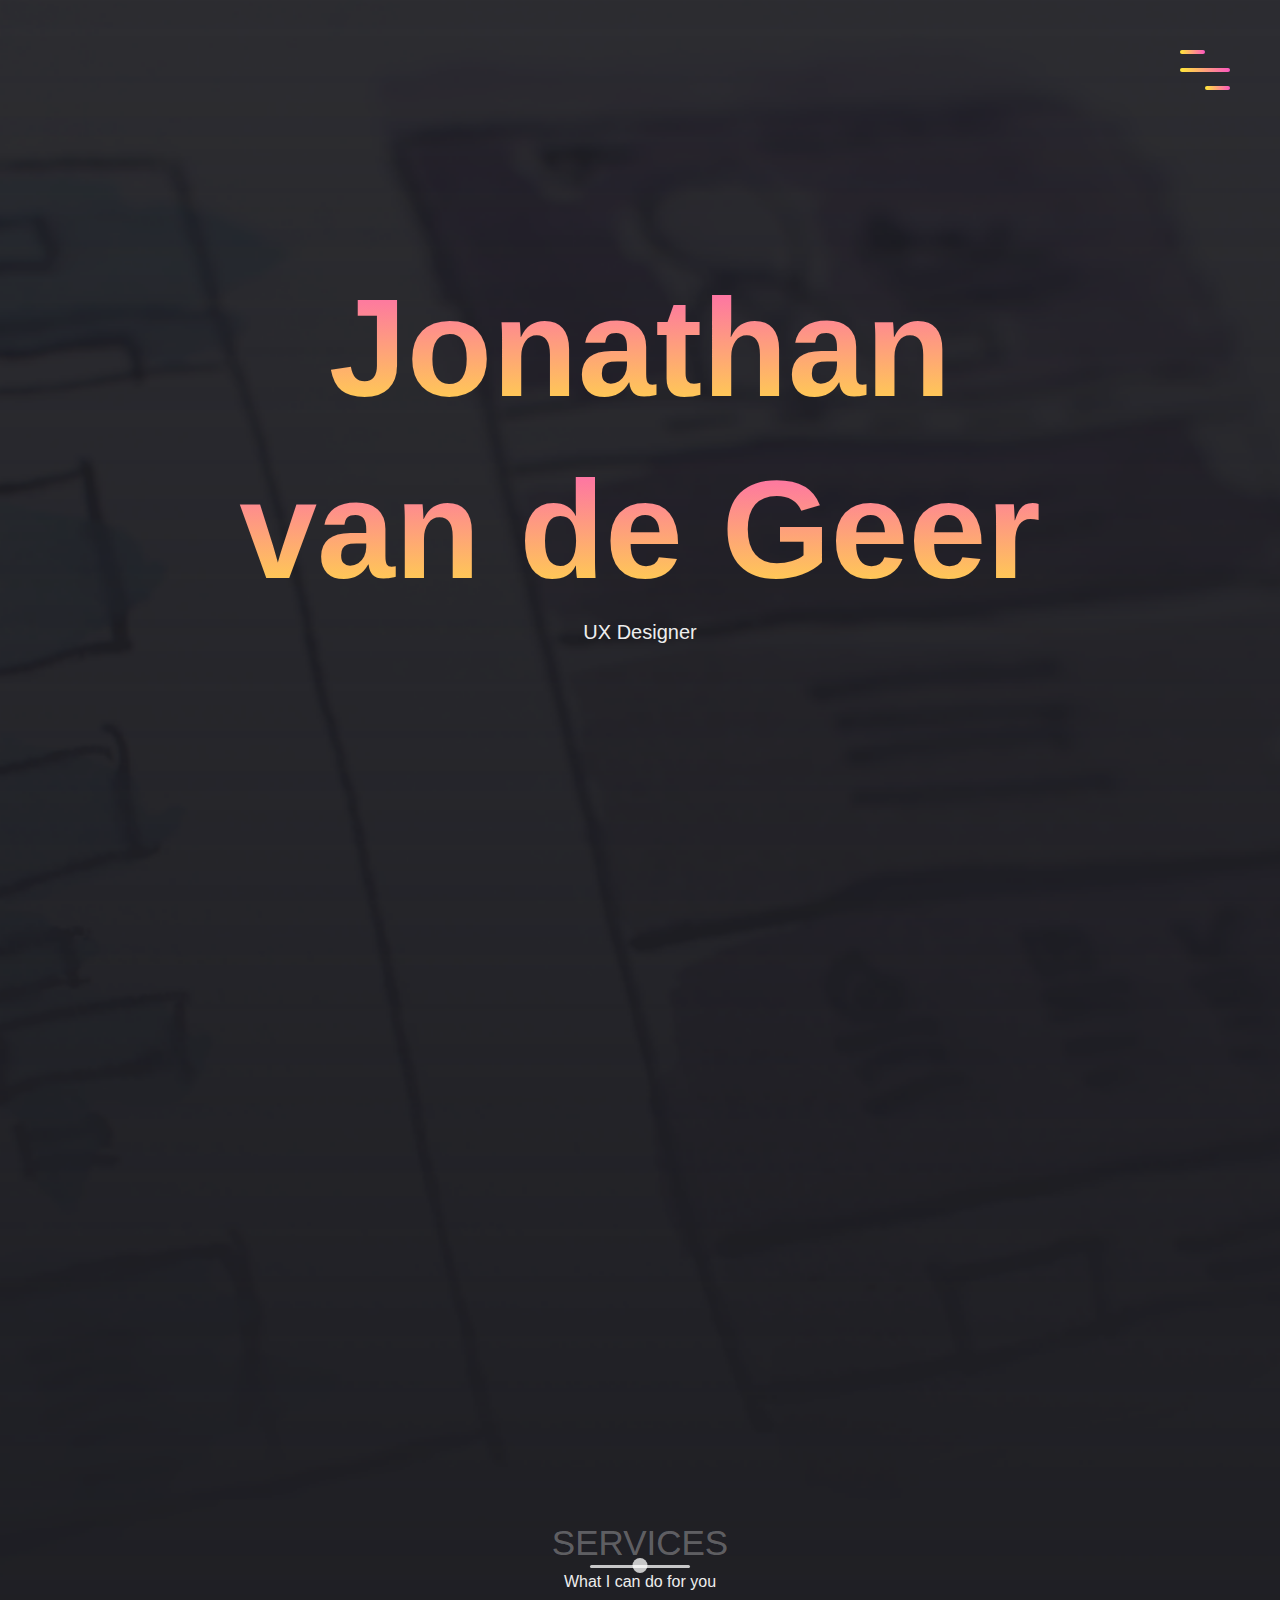
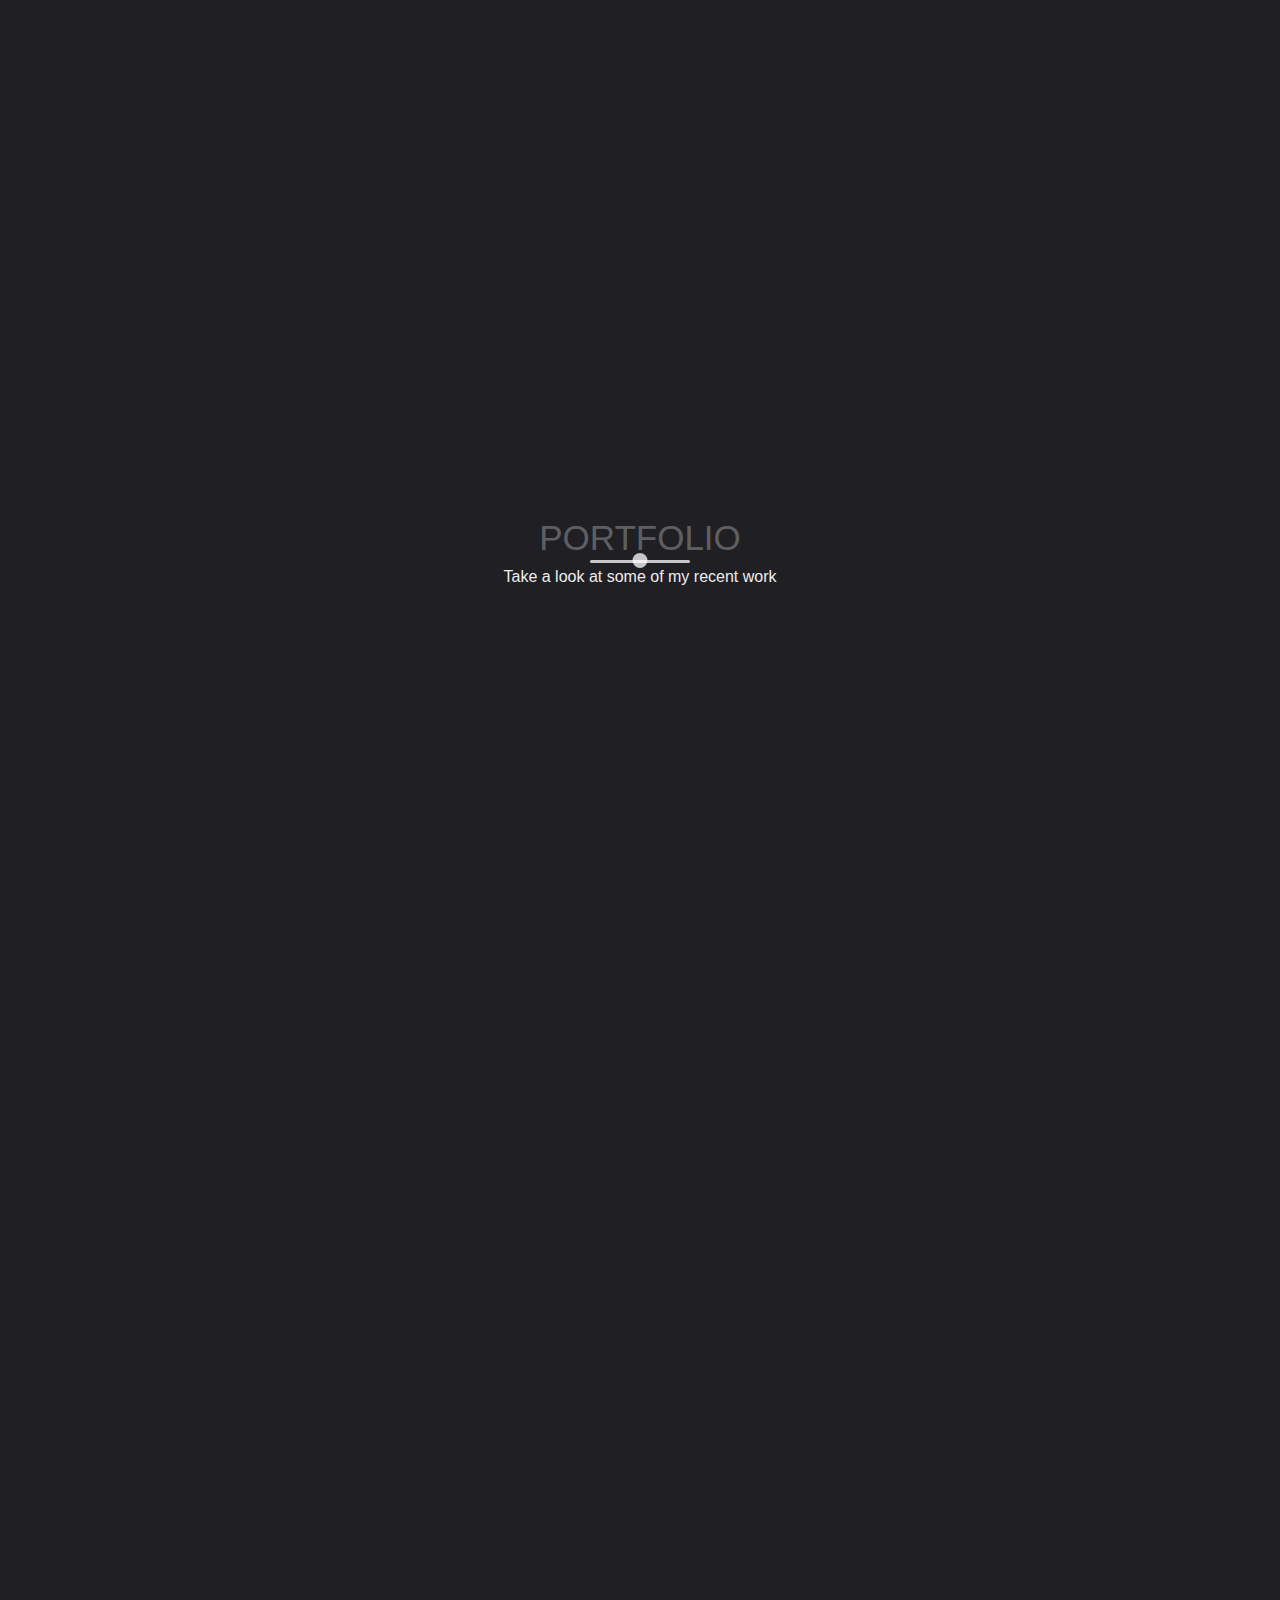
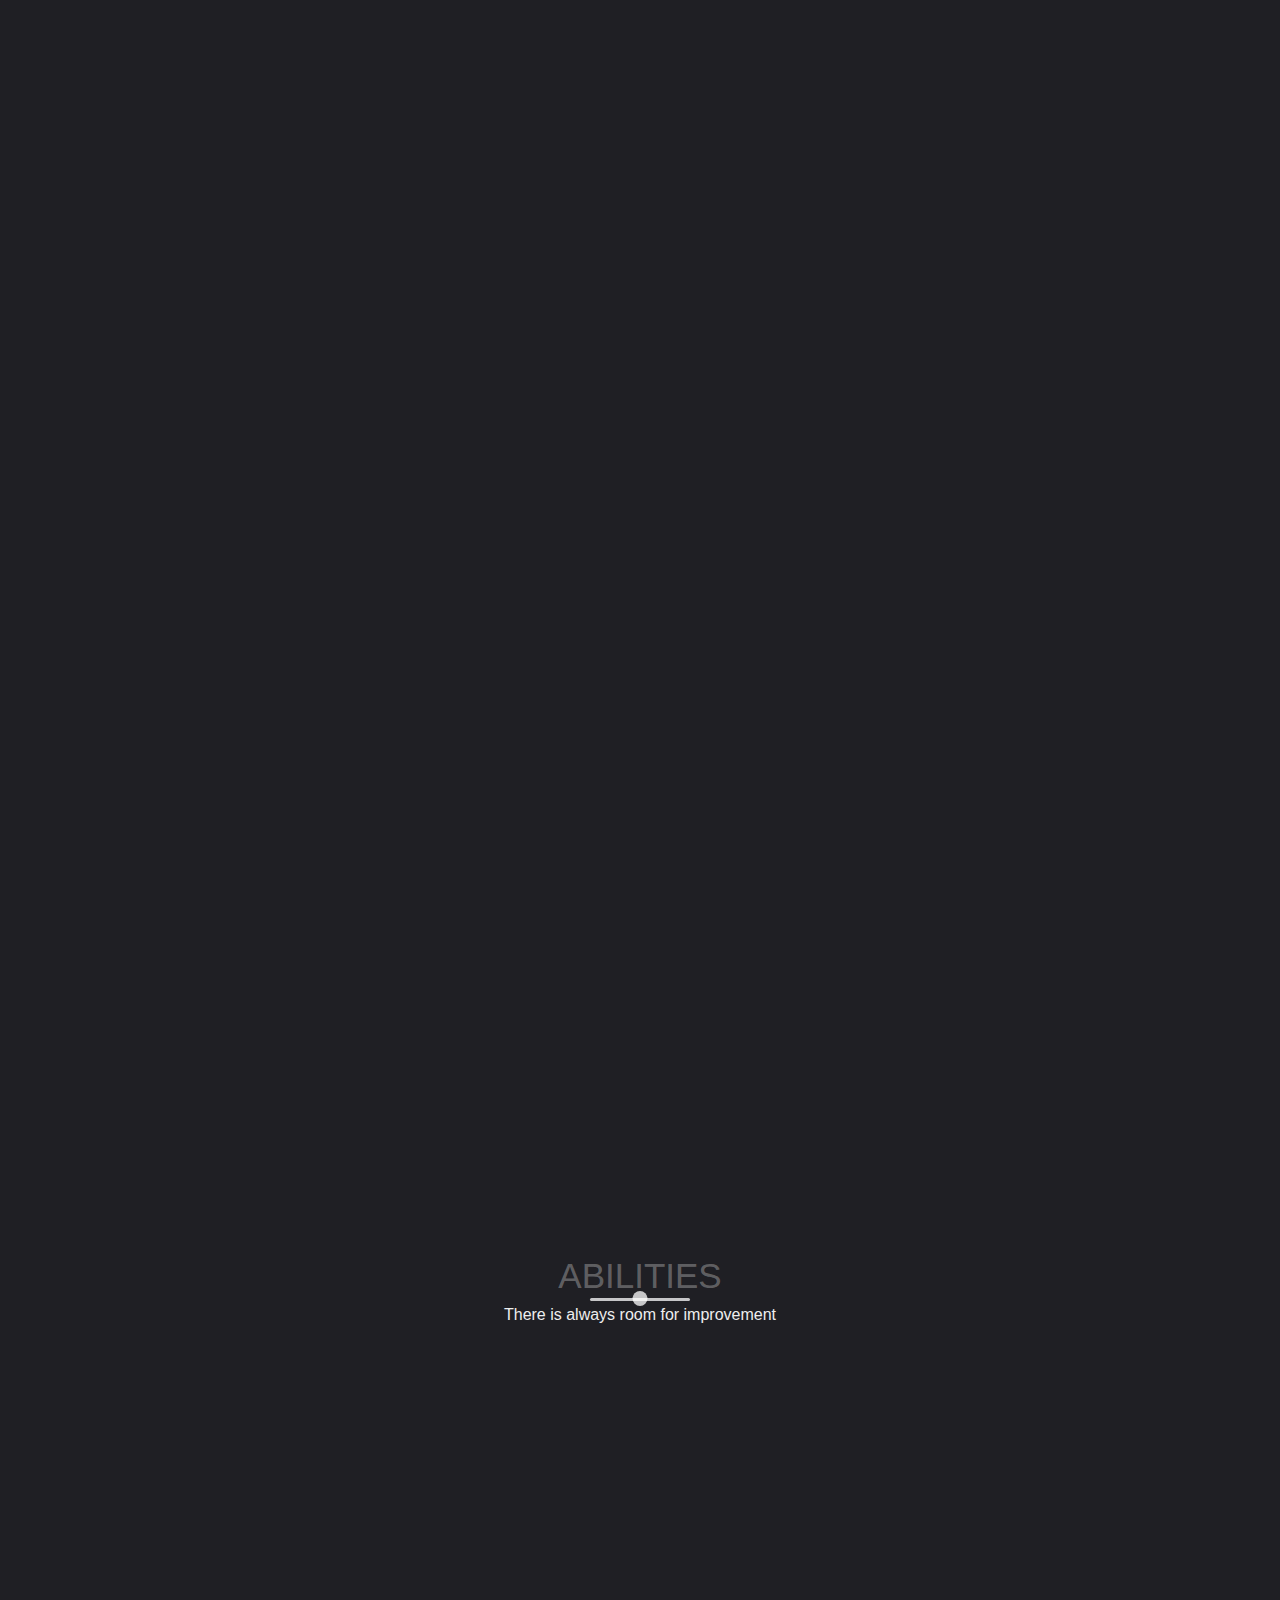
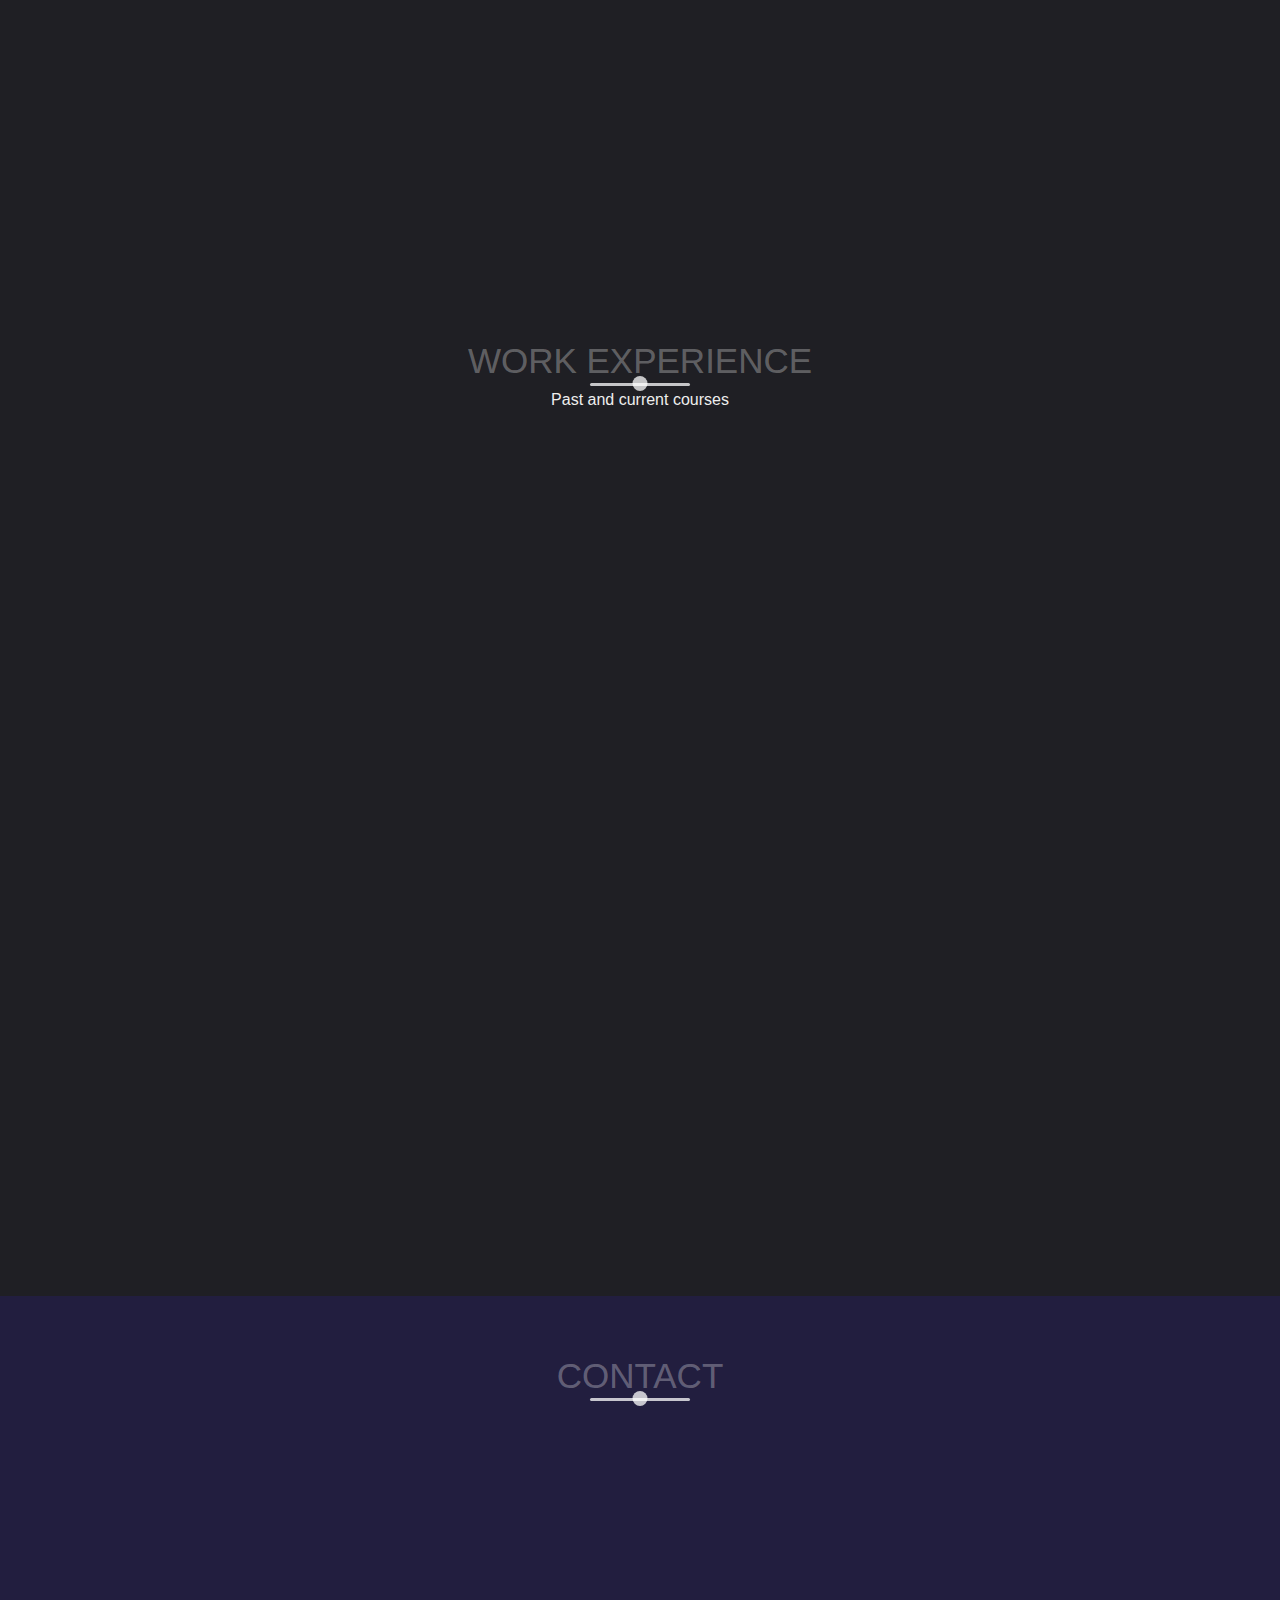
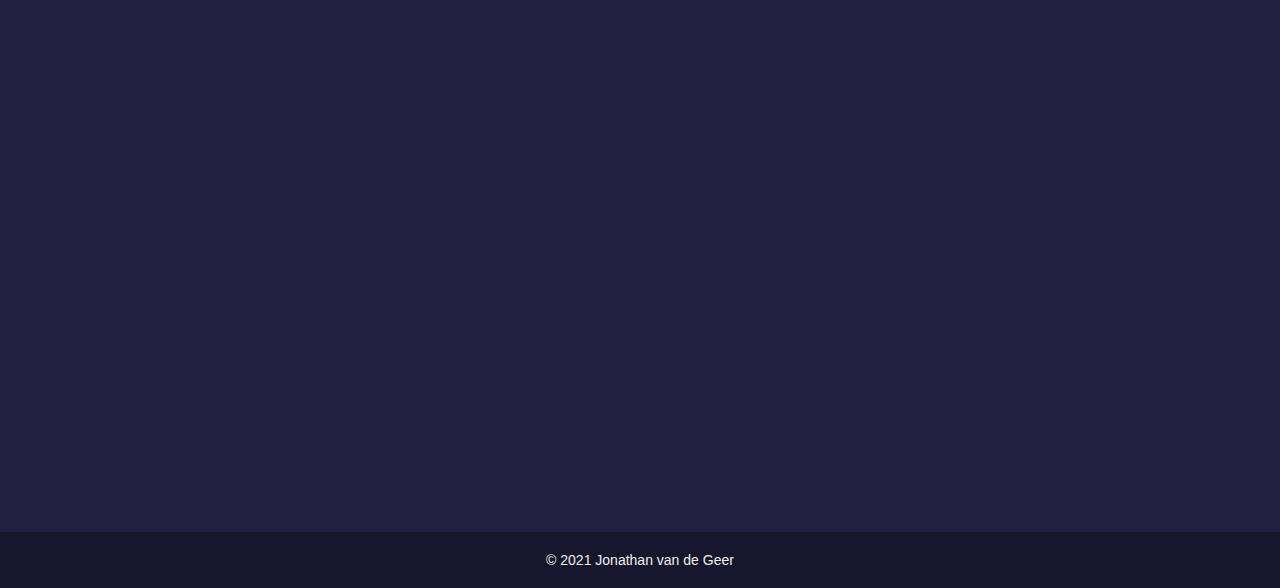
==== commit feb99013: "V1.5.0.0" ====
--- a/index.html
+++ b/index.html
@@ -47,14 +47,14 @@
         <div class="landing-text">
             <h1>Jonathan</h1>
             <h1>van de Geer</h1>
-            <h6>UI Designer</h6>
+            <h6>UX Designer</h6>
         </div>
     </header>
 
     <section class="about" id="about">
         <div class="container">
             <div class="profile-img" data-aos="fade-right" data-aos-delay="300">
-                <img src="images/Ik/Ditbenik.jpg" alt="Jonathan van de Geer">
+                <img src="images/Ik/Ditbenik4.jpg" alt="Jonathan van de Geer">
             </div>
             <div class="about-details" data-aos="fade-left" data-aos-delay="600">
                 <div class="about-heading">
@@ -62,8 +62,8 @@
                     <h6>Myself</h6>
                 </div>
                 <p>
-                    Hi, my name is Jonathan van de Geer and I am 23 years old. Currently I am in my last phase of my 3rd year of Bachelor's Degree "Communication &#38; Multimedia Design" at the University of Applied Sciences Amsterdam.
-                    <br> <br> It’s a nice challenge for me to be creative as a designer. I see myself as a User Interface Designer but I also have knowledge in User Experience, Visual Design and Front-end Development. As a User Interface designer I design
+                    Hi, my name is Jonathan van de Geer and I am 24 years old. Currently I am in my last phase of my 4th year of Bachelor's Degree "Communication &#38; Multimedia Design" at the University of Applied Sciences Amsterdam.
+                    <br> <br> It’s a nice challenge for me to be creative as a designer. I see myself as a User Experience Designer but I also have knowledge in User Interface Designer, Visual Design and Front-end Development. As a User Interface designer I design
                     the interface of websites, apps or other digital platforms. I like to make designs for different clients and like to improve the user experience. In addition, I want to apply and improve my skills from my current and previous education
                     as well, so that I can combine my learning skills with internships and work.
                 </p>
@@ -80,7 +80,7 @@
                             </a>
                         </li>
                         <li>
-                            <a href="https://documentcloud.adobe.com/link/track?uri=urn:aaid:scds:US:c76fd4c0-4e16-4403-829d-5f3af6354d92" target="_blank" class="icon-link">
+                            <a href="https://documentcloud.adobe.com/link/track?uri=urn:aaid:scds:US:016a7362-dbe0-438c-915f-2e92d87f1ffa" target="_blank" class="icon-link">
                                 <i class="fas fa-file-pdf"></i>
                             </a>
                         </li>
@@ -112,7 +112,7 @@
                     </div>
                     <h1>Visual Designer</h1>
                     <p>
-                        I work with different programs from Adobe, such as Illustrator, InDesign and Adobe XD.
+                        Since my current internship I work with Figma. But I also have a 3 years experience with Adobe, such as Illustrator, InDesign and Adobe XD.
                     </p>
                 </div>
                 <div class="skill" data-aos="fade-in" data-aos-delay="900">
@@ -308,6 +308,12 @@
             </div>
             <div class="timeline" data-aos="fade-down" data-aos-delay="300">
                 <ul>
+                   <li class="date" data-date="2021 - Present">
+                        <h1>Total Design [Internship]</h1>
+                        <p>
+                            For the last year of my graduation I am currently doing an internship at Total design as a User Experience Designer.
+                        </p>
+                    </li>
                     <li class="date" data-date="2018 - Present">
                         <h1>Communication and Multimedia Design [HBO]</h1>
                         <p>
--- a/main.css
+++ b/main.css
@@ -51,7 +51,6 @@
 	img {
 	    width: 100%;
 	}
-
 
 	/*End global*/
 
@@ -280,6 +279,7 @@
 	    text-transform: uppercase;
 	    line-height: 0;
 	    margin-bottom: 6rem;
+        margin-top: 6rem;
 	}
 
 	.about-heading h1 {
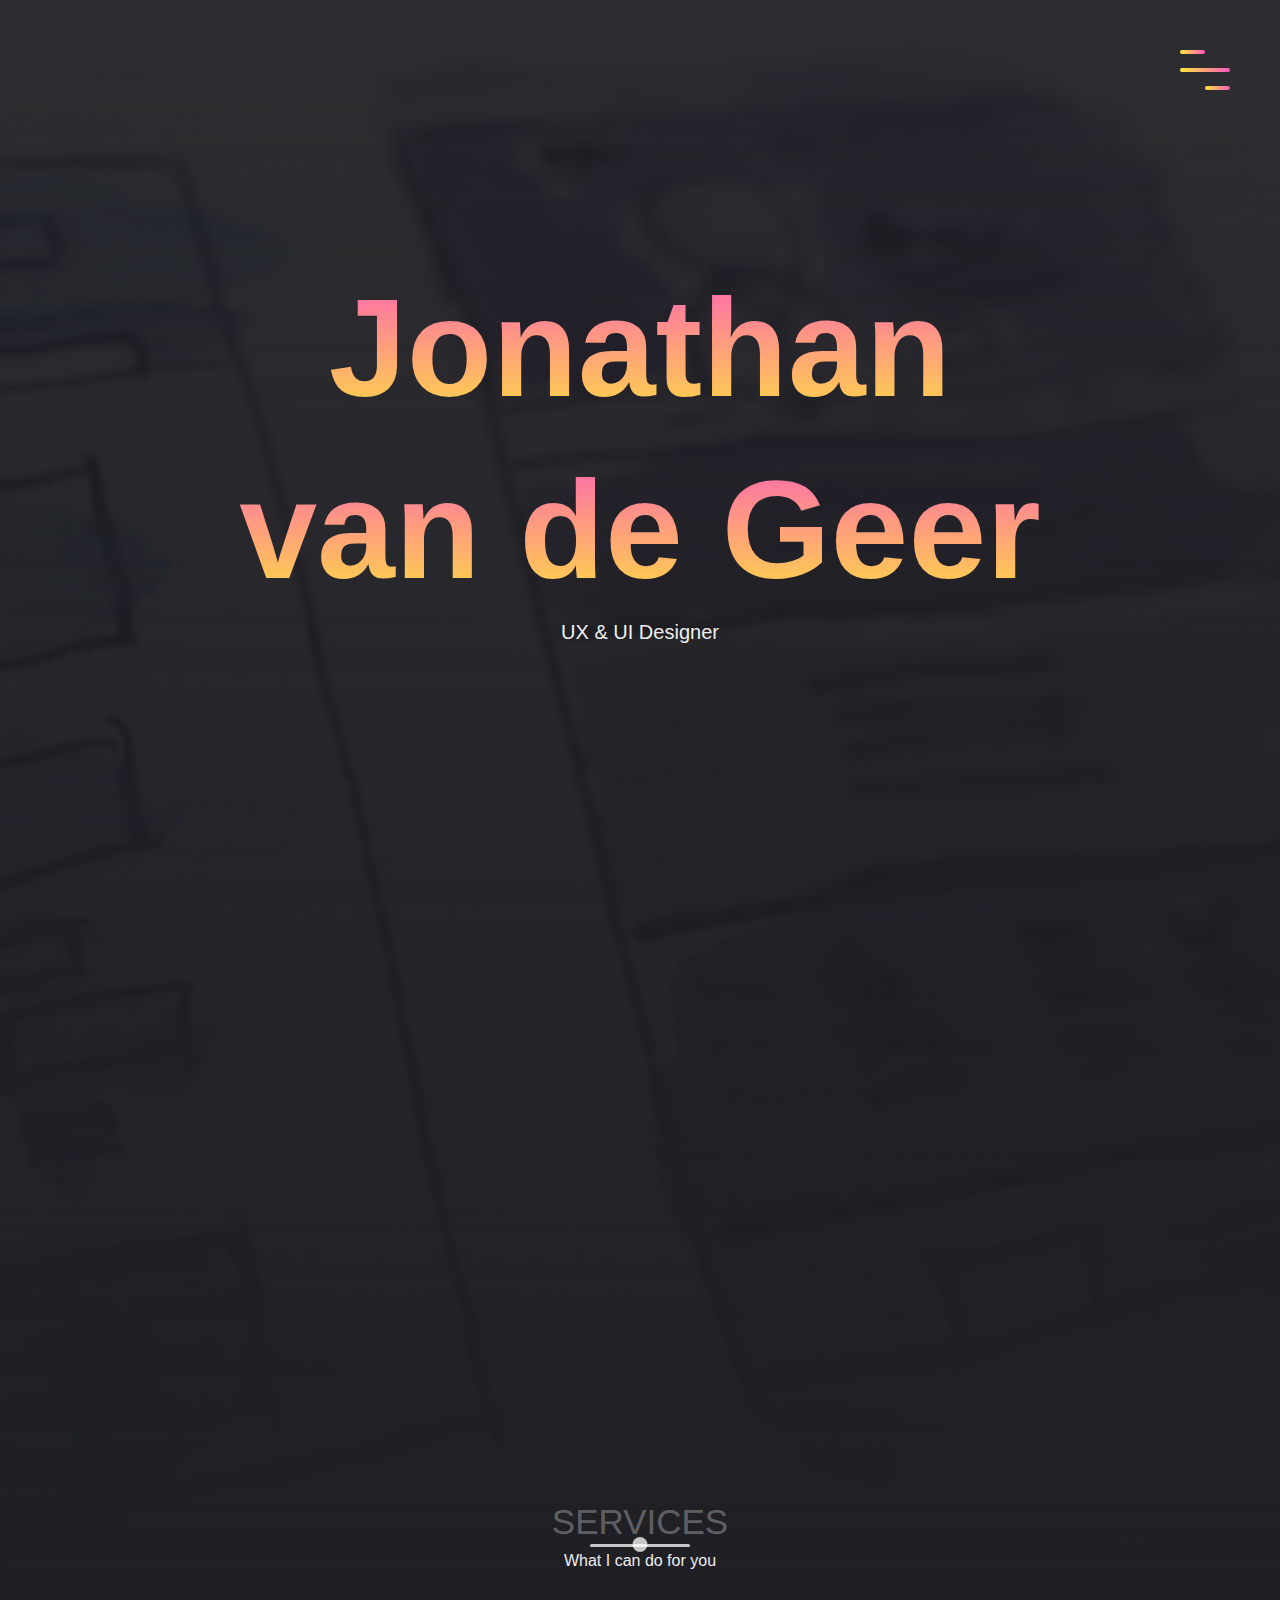
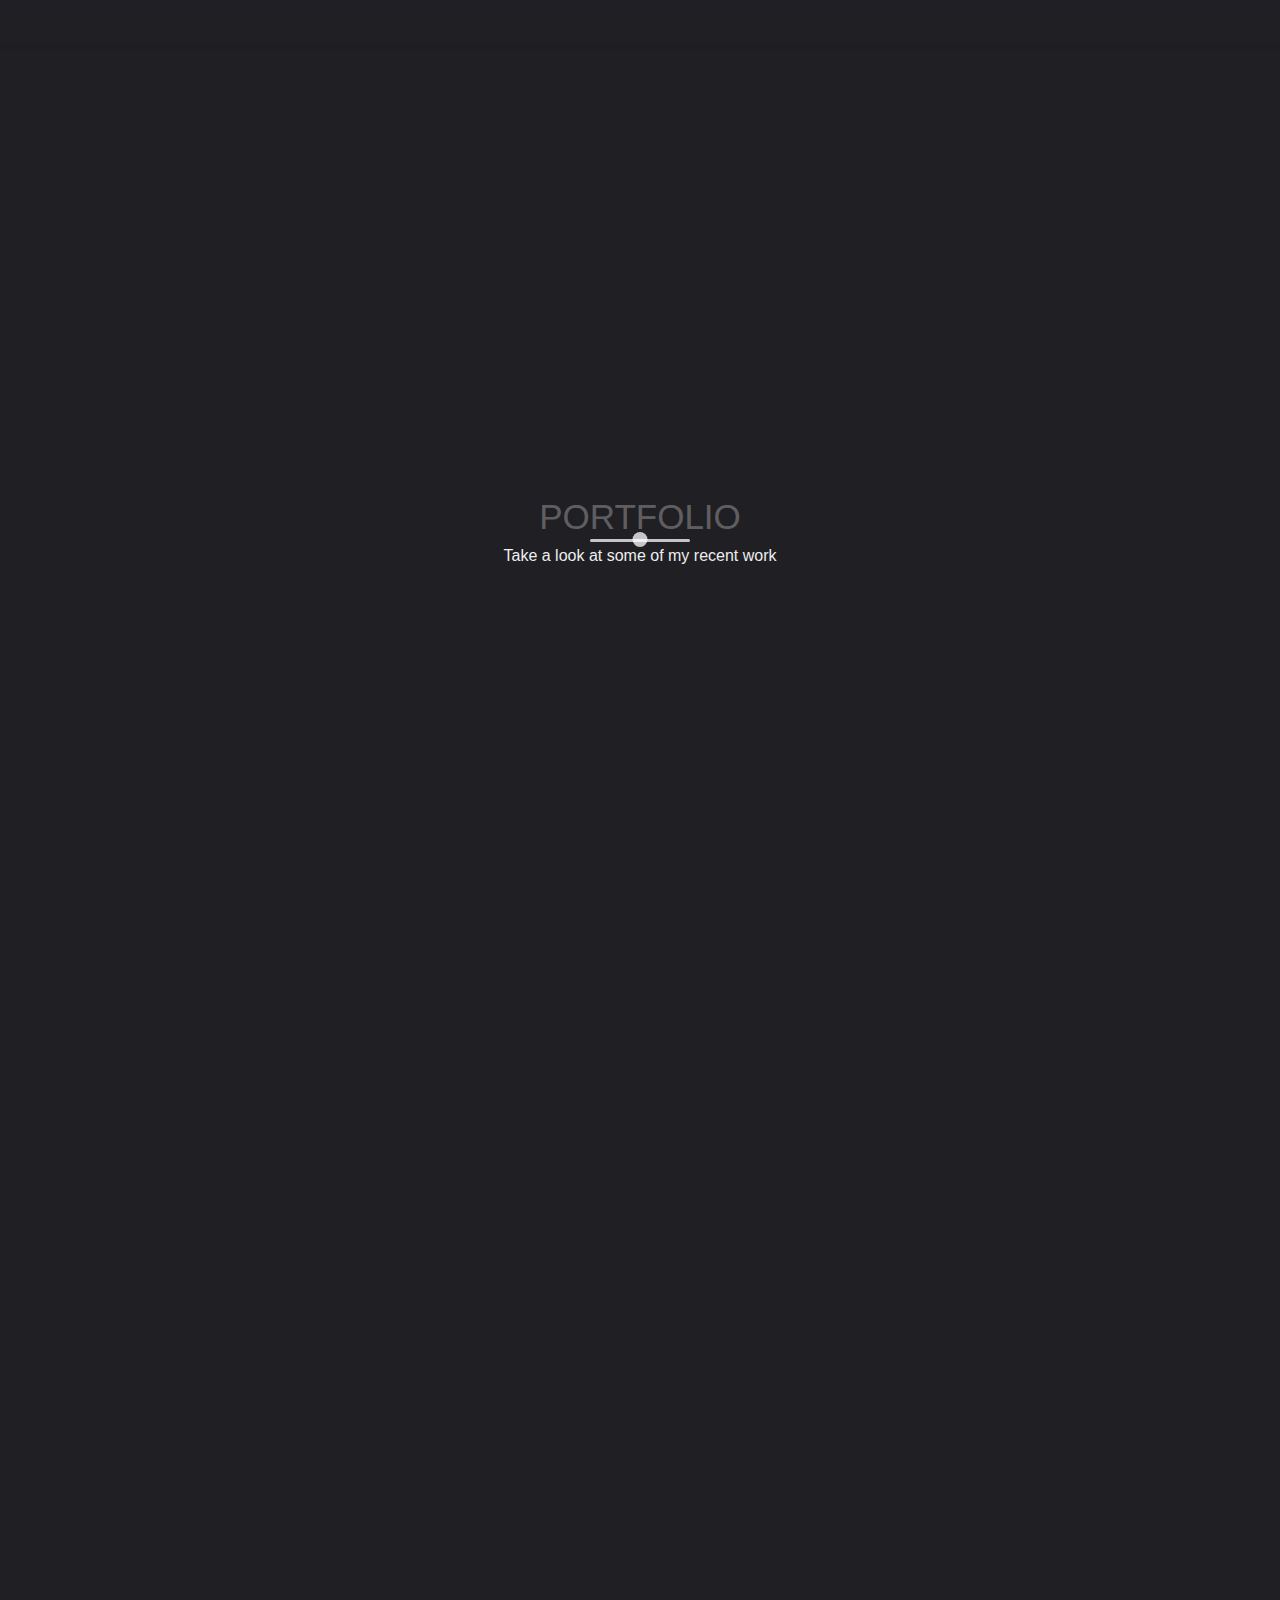
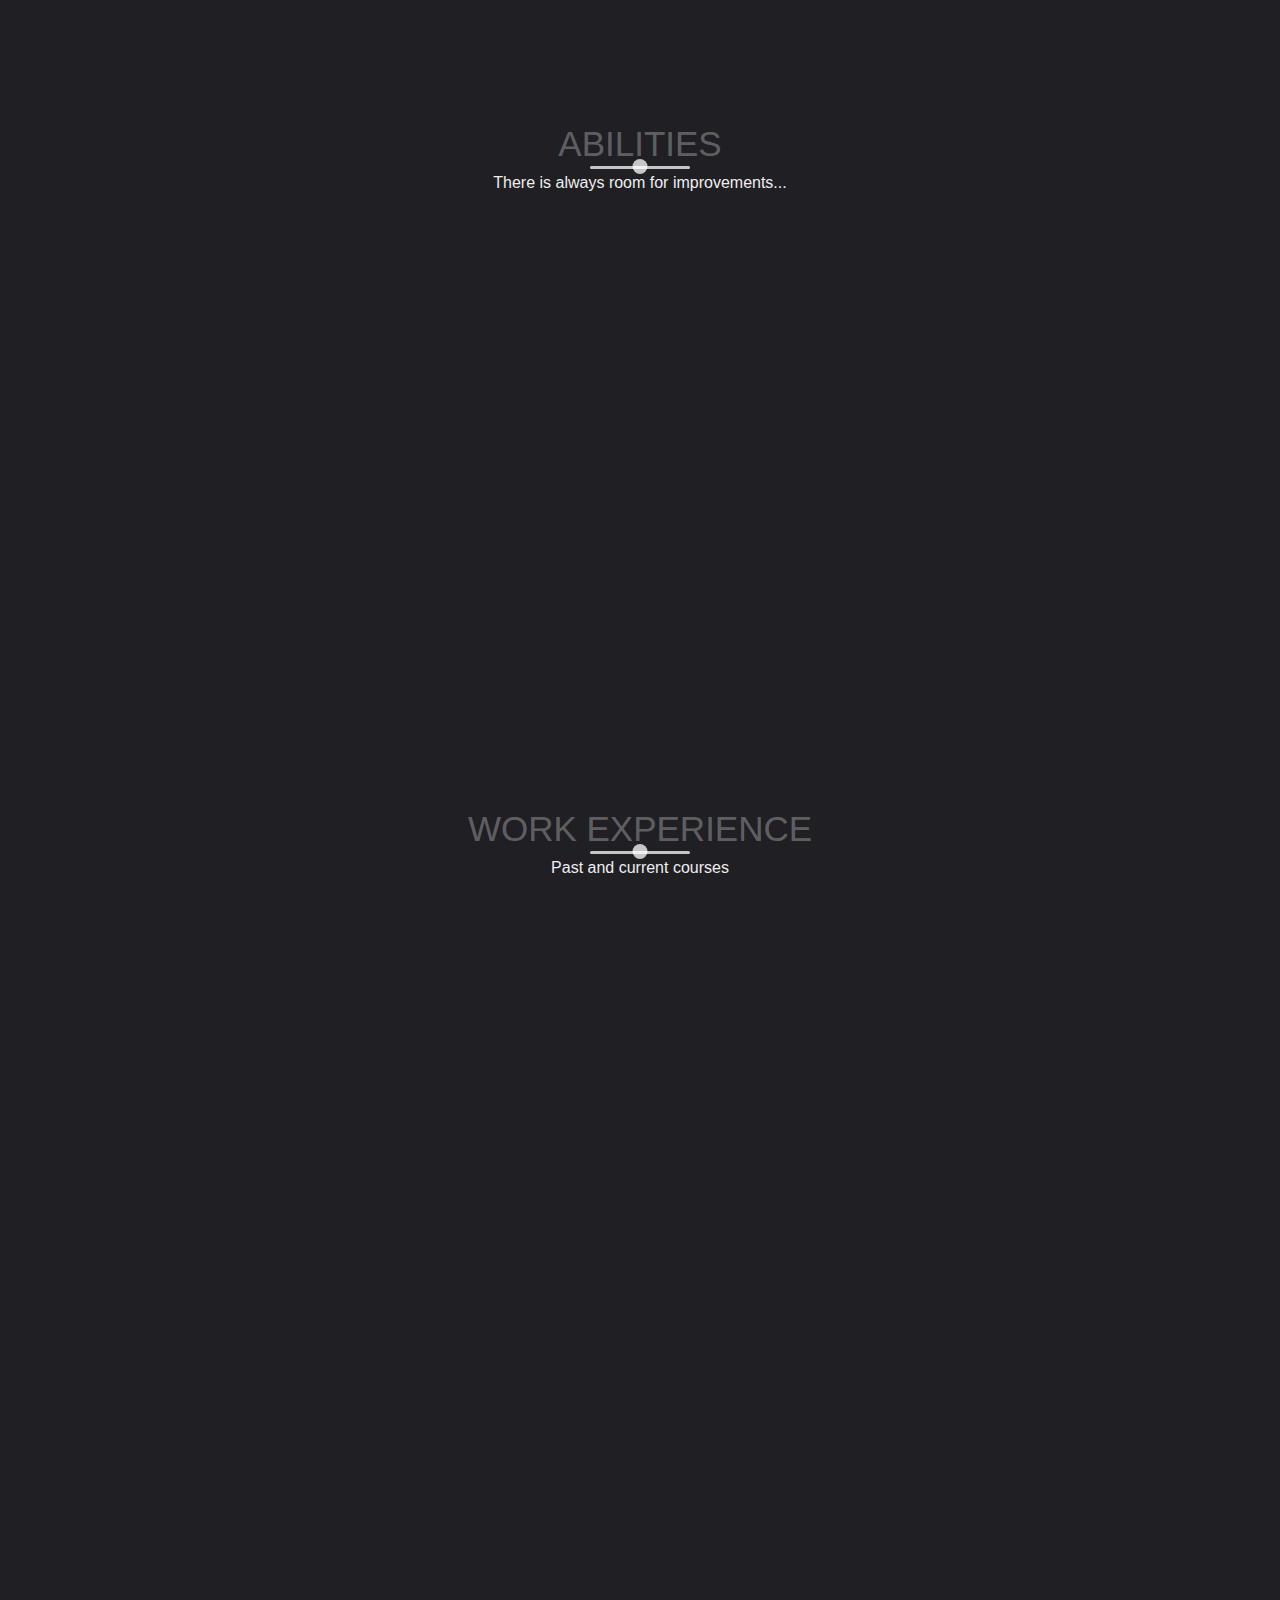
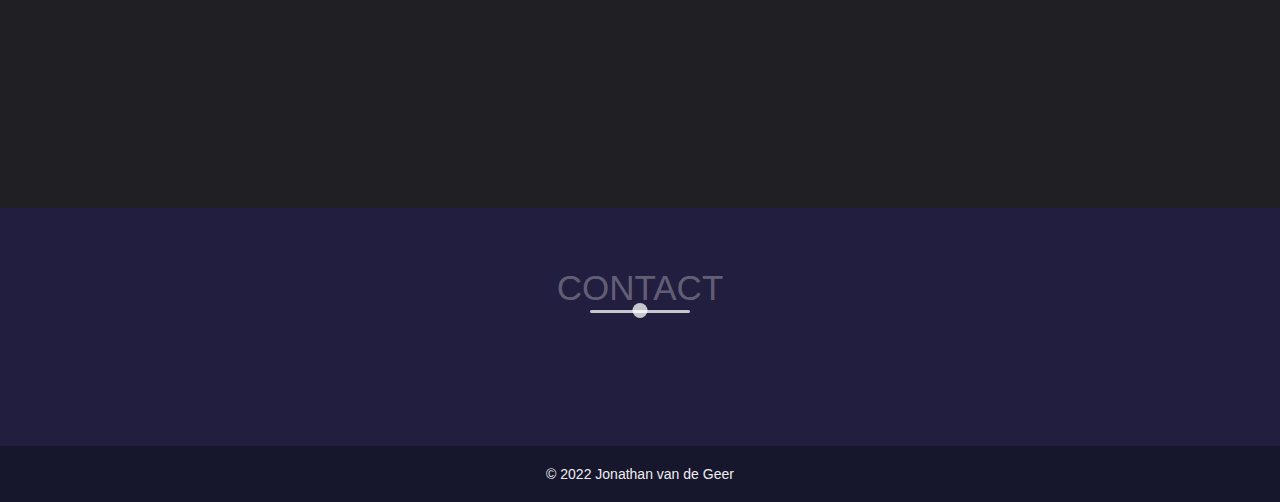
==== commit f2342611: "V1.0.0" ====
--- a/index.html
+++ b/index.html
@@ -5,7 +5,7 @@
     <meta charset="UTF-8">
     <meta name="viewport" content="width=device-width, initial-scale=1.0, maxinum-scale=1.0, user-scalable=0">
 
-    <title>Jonathan van de Geer - UI Designer Portfolio</title>
+    <title>Jonathan van de Geer - UI AND UX Designer Portfolio</title>
     <link rel="shortcut icon" type="image/png" href="images/LogoIcon/logo_icon.png" />
     <link rel="stylesheet" href="https://unpkg.com/aos@next/dist/aos.css" />
     <link rel="stylesheet" href="https://use.fontawesome.com/releases/v5.7.2/css/all.css" integrity="sha384-fnmOCqbTlWIlj8LyTjo7mOUStjsKC4pOpQbqyi7RrhN7udi9RwhKkMHpvLbHG9Sr" crossorigin="anonymous">
@@ -47,7 +47,7 @@
         <div class="landing-text">
             <h1>Jonathan</h1>
             <h1>van de Geer</h1>
-            <h6>UX Designer</h6>
+            <h6>UX &#38; UI Designer</h6>
         </div>
     </header>
 
@@ -62,9 +62,8 @@
                     <h6>Myself</h6>
                 </div>
                 <p>
-                    Hi, my name is Jonathan van de Geer and I am 24 years old. Currently I am in my last phase of my 4th year of Bachelor's Degree "Communication &#38; Multimedia Design" at the University of Applied Sciences Amsterdam.
-                    <br> <br> It’s a nice challenge for me to be creative as a designer. I see myself as a User Experience Designer but I also have knowledge in User Interface Designer, Visual Design and Front-end Development. As a User Interface designer I design
-                    the interface of websites, apps or other digital platforms. I like to make designs for different clients and like to improve the user experience. In addition, I want to apply and improve my skills from my current and previous education
+                    Hi, my name is Jonathan van de Geer and I am 25 years old. I recently completed in 2022 my Bachelor of Science "Communication &#38; Multimedia Design" education at the University of Applied Sciences Amsterdam.
+                    <br> <br> It’s a nice challenge for me to be creative as a designer. I see myself as a User Experience and Interface Designer. As a User Interface designer I design the interface of websites, apps or other digital platforms. I like to make designs for different clients and like to improve the user experience. In addition, I want to apply and improve my skills from my current and previous education
                     as well, so that I can combine my learning skills with internships and work.
                 </p>
                 <div class="social-media">
@@ -80,7 +79,7 @@
                             </a>
                         </li>
                         <li>
-                            <a href="https://documentcloud.adobe.com/link/track?uri=urn:aaid:scds:US:016a7362-dbe0-438c-915f-2e92d87f1ffa" target="_blank" class="icon-link">
+                            <a href="https://acrobat.adobe.com/link/track?uri=urn:aaid:scds:US:856405b9-6ed0-33e5-9c45-6c54c7b77d7d" target="_blank" class="icon-link">
                                 <i class="fas fa-file-pdf"></i>
                             </a>
                         </li>
@@ -135,6 +134,32 @@
                 <h6>Take a look at some of my recent work</h6>
             </div>
             <div class="portfolio-item">
+                <div class="portfolio-img" data-aos="fade-left" data-aos-delay="300">
+                    <img src="images/Projects/MusicVerse/Mockups.png" alt="">
+                </div>
+                   <div class="portfolio-description has-margin-right" data-aos="fade-right" data-aos-delay="600">
+                    <h6>UX &#38; UI - Graduation Project</h6>
+                    <h1>The Music Verse</h1>
+                    <p>
+                        During my graduation project I came up with a topic together with Total Design. Thanks to my target group, I was able to design a product where I can collect music in a central place and create a digital nostalgic re-experience of old music carriers, where you can easily share music with friends.
+                    </p>
+                    <a href="MusicVerse.html" class="cta">View Details</a>
+                </div>
+            </div>
+            <div class="portfolio-item">
+                <div class="portfolio-description has-margin-right" data-aos="fade-right" data-aos-delay="900">
+                    <h6>UX and UI Designer - Internship</h6>
+                    <h1>Internship at Total Design</h1>
+                    <p>
+                        For the last year of my graduation I did an internship at Total design as a User Experience and Interface Designer.
+                    </p>
+                    <a href="InternshipTD.html" class="cta">View Details</a>
+                </div>
+                <div class="portfolio-img" data-aos="fade-left" data-aos-delay="1200">
+                    <img src="images/Projects/StageTotalDesign/Logo.jpg" alt="">
+                </div>
+            </div>
+            <div class="portfolio-item">
                 <div class="portfolio-img has-margin-right" data-aos="fade-right" data-aos-delay="300">
                     <img src="images/Vormgeving/Melkweg/Melkwegposter.jpg" alt="">
                 </div>
@@ -197,20 +222,6 @@
                         A team project where we applied different research methods to arrive at an IoT concept, such as desk research, observation and interviews. The intention is to tackle the behavioral change of students for the client Re-set.
                     </p>
                     <a href="aquabuddy.html" class="cta">View Details</a>
-                </div>
-            </div>
-            <div class="portfolio-item">
-                <div class="portfolio-description has-margin-right" data-aos="fade-right" data-aos-delay="3600">
-                    <h6>UX &#38; UI - Team Project</h6>
-                    <h1>CMD Agency</h1>
-                    <p>
-                        I was supposed to do an internship during COVID-19, but unfortunately this wasn’t possible due to the second lockdown in the Netherlands. As a replacement I received a project with other students for the company ‘VoorKeur’, for driver's license and medical
-                        examinations.
-                    </p>
-                    <a href="cmdagency.html" class="cta">View Details</a>
-                </div>
-                <div class="portfolio-img" data-aos="fade-left" data-aos-delay="3300">
-                    <img src="images/Projects/CMDAgency/VoorKeurSchermen.png" alt="">
                 </div>
             </div>
         </div>
@@ -220,52 +231,67 @@
     <section class="abilities" id="abilities" id="portfolio">
         <div class="section-heading">
             <h1>Abilities</h1>
-            <h6>There is always room for improvement</h6>
+            <h6>There is always room for improvements...</h6>
         </div>
         <div class="container">
             <div class="containerSkill" data-aos="fade-in" data-aos-delay="300">
                 <div class="row">
                     <div class="col-md-6">
 
-                        <h2>Courses</h2>
-                        <div class="progress brown">
-                            <h3 class="progress-title">Research</h3>
+                        <h2>User Developments</h2>
+                        <div class="progress purple">
+                            <h3 class="progress-title">Experience</h3>
                             <div class="progress-bar" style="width:75%;">
-                                <div class="progress-value">65%</div>
+                                <div class="progress-value">75%</div>
+                            </div>
+                        </div>
+
+                        <div class="progress yellow">
+                            <h3 class="progress-title">Interface</h3>
+                            <div class="progress-bar" style="width:75%;">
+                                <div class="progress-value">75%</div>
+                            </div>
+                        </div>
+
+                        <div class="progress blue">
+                            <h3 class="progress-title">Figma Tool</h3>
+                            <div class="progress-bar" style="width:75%;">
+                                <div class="progress-value">75%</div>
                             </div>
                         </div>
 
                         <div class="progress green">
-                            <h3 class="progress-title">Visual</h3>
+                            <h3 class="progress-title">Visual Des.</h3>
                             <div class="progress-bar" style="width:70%;">
                                 <div class="progress-value">60%</div>
                             </div>
                         </div>
 
-                        <div class="progress purple">
-                            <h3 class="progress-title">User Exp.</h3>
-                            <div class="progress-bar" style="width:70%;">
-                                <div class="progress-value">60%</div>
-                            </div>
-                        </div>
-
-                        <div class="progress yellow">
-                            <h3 class="progress-title">User Int.</h3>
-                            <div class="progress-bar" style="width:70%;">
-                                <div class="progress-value">60%</div>
-                            </div>
-                        </div>
-
                     </div>
                 </div>
             </div>
 
             <!-- SOFTWARE SKILL BARS -->
+<!--
             <div class="containerSoftwareSkill" data-aos="fade-in" data-aos-delay="600">
                 <div class="row">
                     <div class="col-md-6">
 
                         <h2>Software skills</h2>
+                        <div class="progress blue">
+                            <h3 class="progress-title">Figma</h3>
+                            <div class="progress-bar" style="width:85%;">
+                                <div class="progress-value">75%</div>
+                            </div>
+                        </div>
+
+                        <div class="progress pink">
+                            <h3 class="progress-title">Adobe XD</h3>
+                            <div class="progress-bar" style="width:75%;">
+                                <div class="progress-value">65%</div>
+                            </div>
+                        </div>
+
                         <div class="progress orange">
                             <h3 class="progress-title">Illustrator</h3>
                             <div class="progress-bar" style="width:70%;">
@@ -273,13 +299,6 @@
                             </div>
                         </div>
 
-                        <div class="progress pink">
-                            <h3 class="progress-title">Adobe XD</h3>
-                            <div class="progress-bar" style="width:70%;">
-                                <div class="progress-value">60%</div>
-                            </div>
-                        </div>
-
                         <div class="progress red">
                             <h3 class="progress-title">InDesign</h3>
                             <div class="progress-bar" style="width:70%;">
@@ -287,16 +306,10 @@
                             </div>
                         </div>
 
-                        <div class="progress blue">
-                            <h3 class="progress-title">HTML &#38; CSS</h3>
-                            <div class="progress-bar" style="width:60%;">
-                                <div class="progress-value">50%</div>
-                            </div>
-                        </div>
-
-                    </div>
-                </div>
-            </div>
+                    </div>
+                </div>
+            </div>
+-->
         </div>
     </section>
 
@@ -308,17 +321,17 @@
             </div>
             <div class="timeline" data-aos="fade-down" data-aos-delay="300">
                 <ul>
-                   <li class="date" data-date="2021 - Present">
-                        <h1>Total Design [Internship]</h1>
-                        <p>
-                            For the last year of my graduation I am currently doing an internship at Total design as a User Experience Designer.
-                        </p>
-                    </li>
-                    <li class="date" data-date="2018 - Present">
-                        <h1>Communication and Multimedia Design [HBO]</h1>
-                        <p>
-                            In the CMD course I am focussing on the entire design process, from understanding a design issue to realizing the end product. For this I make use of the knowledge I gain in technology, design and interaction design subjects. I am learning how to make
+                    <li class="date" data-date="2018 - 2022">
+                        <h1>Communication and Multimedia Design [Bachelor of Science] </h1>
+                        <p>
+                            With the 'Communication and Multimedia Design' study I am focussing on the entire design process, from understanding a design issue to realizing the end product. For this I make use of the knowledge I gain in technology, design and interaction design subjects. I am learning how to make
                             the best choices for my design.
+                        </p>
+                    </li>
+                    <li class="date" data-date="2021 - 2022">
+                        <h1>Total Design [UX and UI Internship]</h1>
+                        <p>
+                            For the last year of my graduation I did an internship at Total design as a User Experience and Interface Designer.
                         </p>
                     </li>
                     <li class="date" data-date="2021 - 2021">
@@ -351,7 +364,7 @@
             <div class="section-heading">
                 <h1>Contact</h1>
                 <div class="contact-img" data-aos="fade-up" data-aos-delay="300">
-                    <img src="images/Banner/PortobannerNoBack.png" alt="">
+<!--                    <img src="images/Banner/PortobannerNoBack.png" alt="">-->
                     <h6>Let's work together, just send me an <a href="mailto:jonathan.vdgeer@hotmail.com">email</a>.</h6>
                 </div>
             </div>
@@ -362,7 +375,7 @@
         <div class="up" id="up">
             <i class="fas fa-chevron-up"></i>
         </div>
-        <p>&copy; 2021 Jonathan van de Geer</p>
+        <p>&copy; 2022 Jonathan van de Geer</p>
     </footer>
 
     <script src="https://ajax.googleapis.com/ajax/libs/jquery/3.3.1/jquery.min.js"></script>
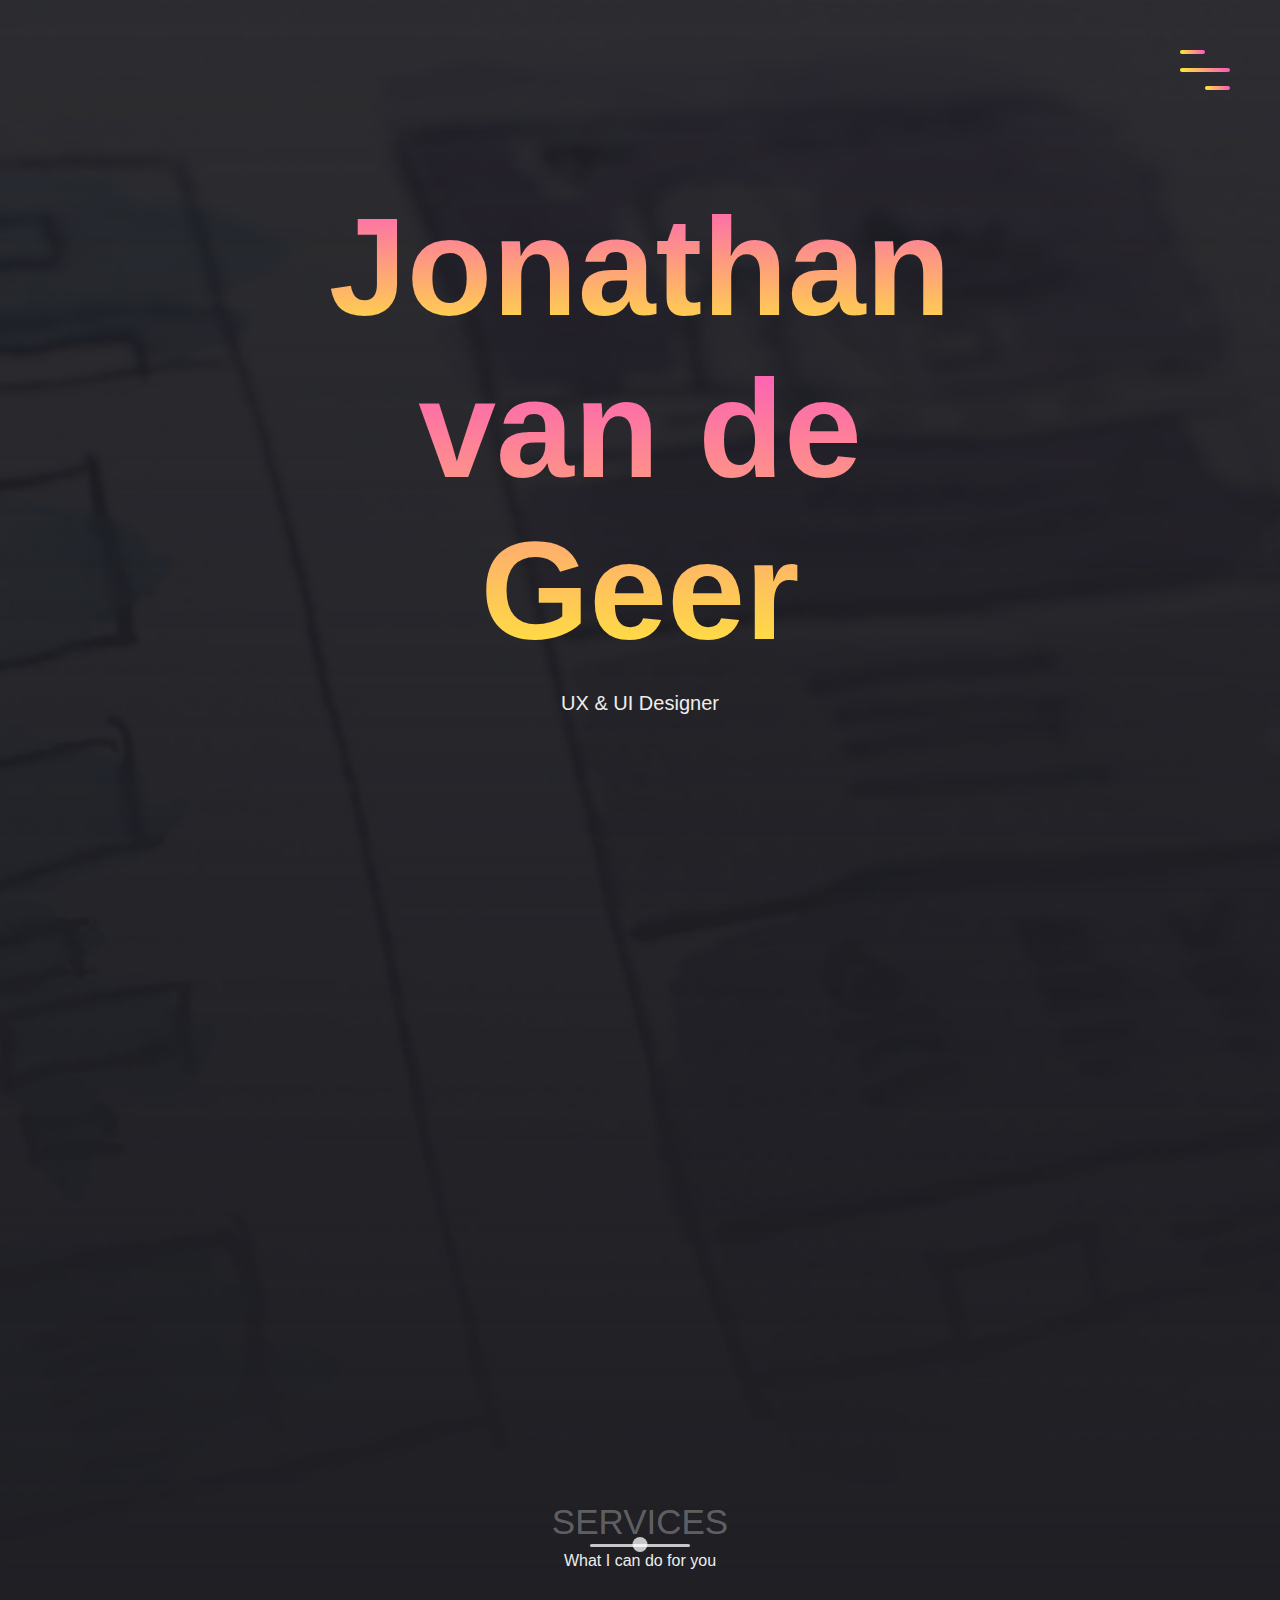
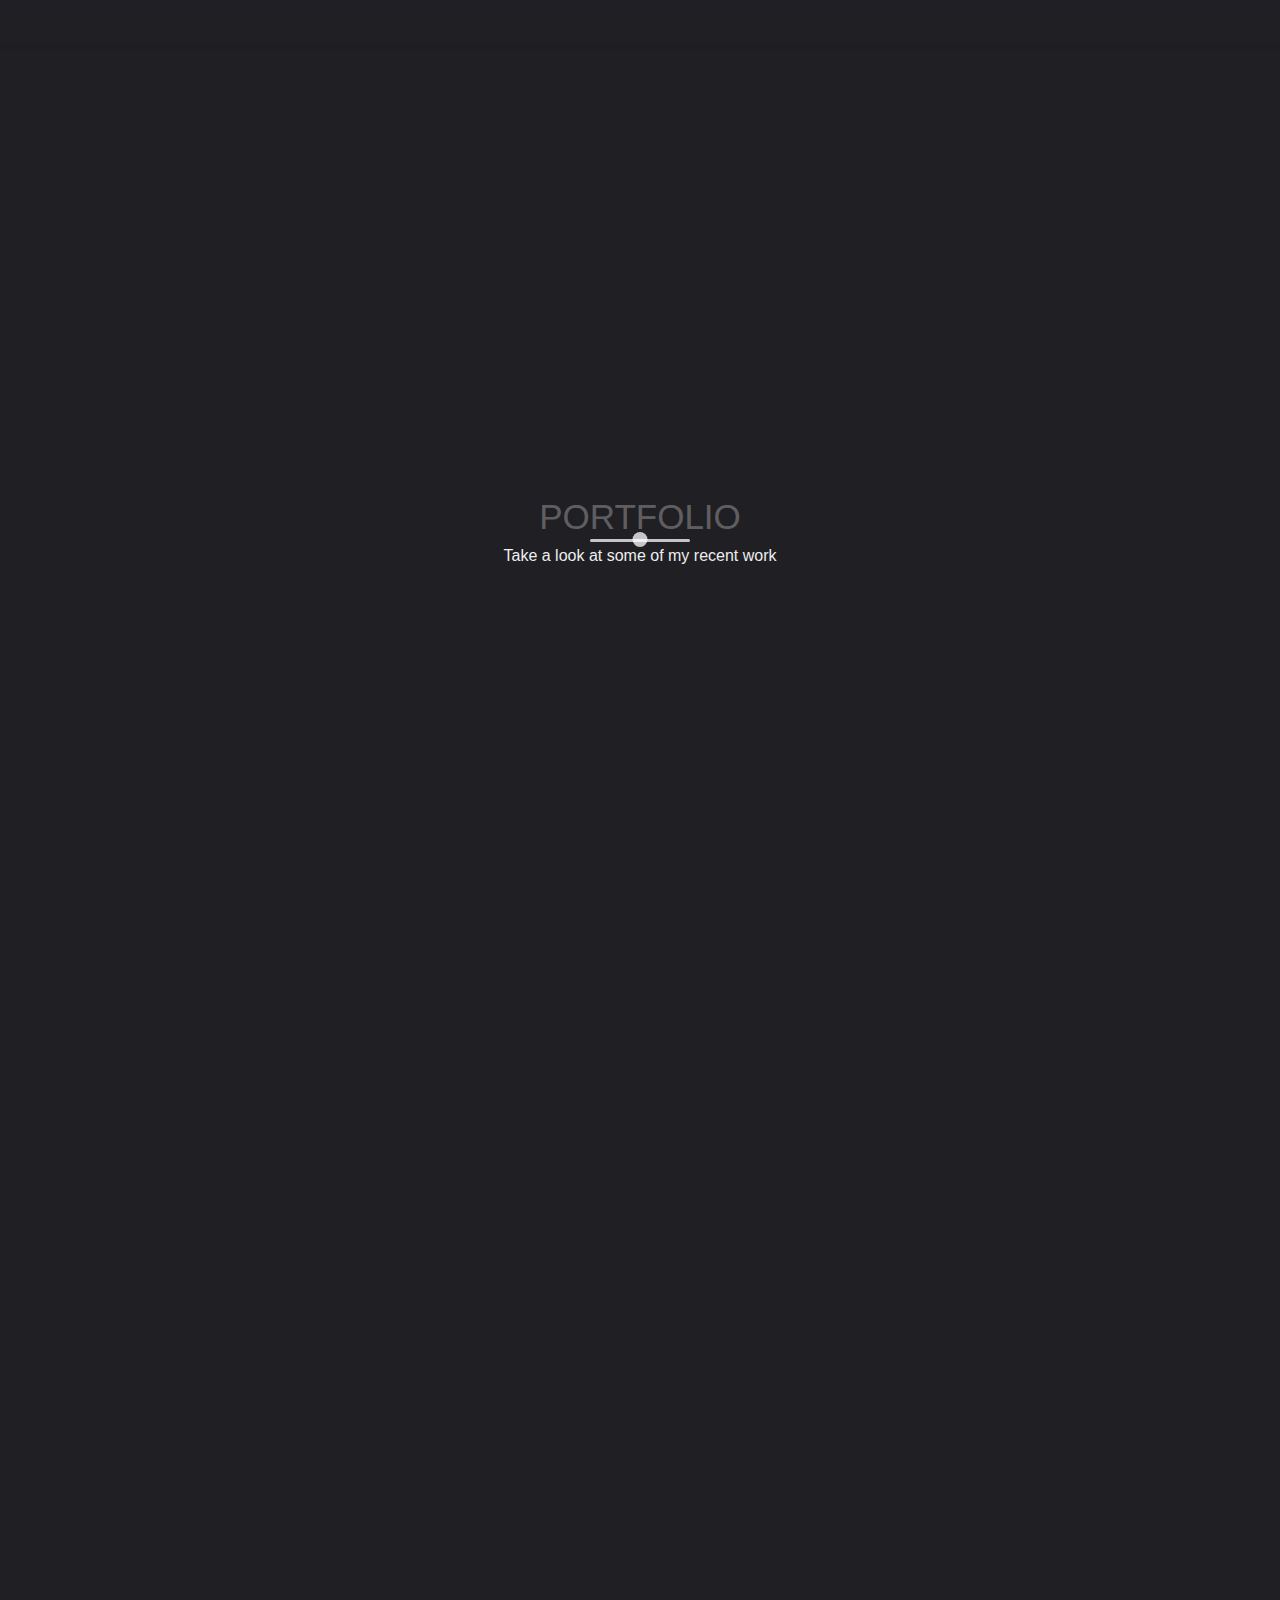
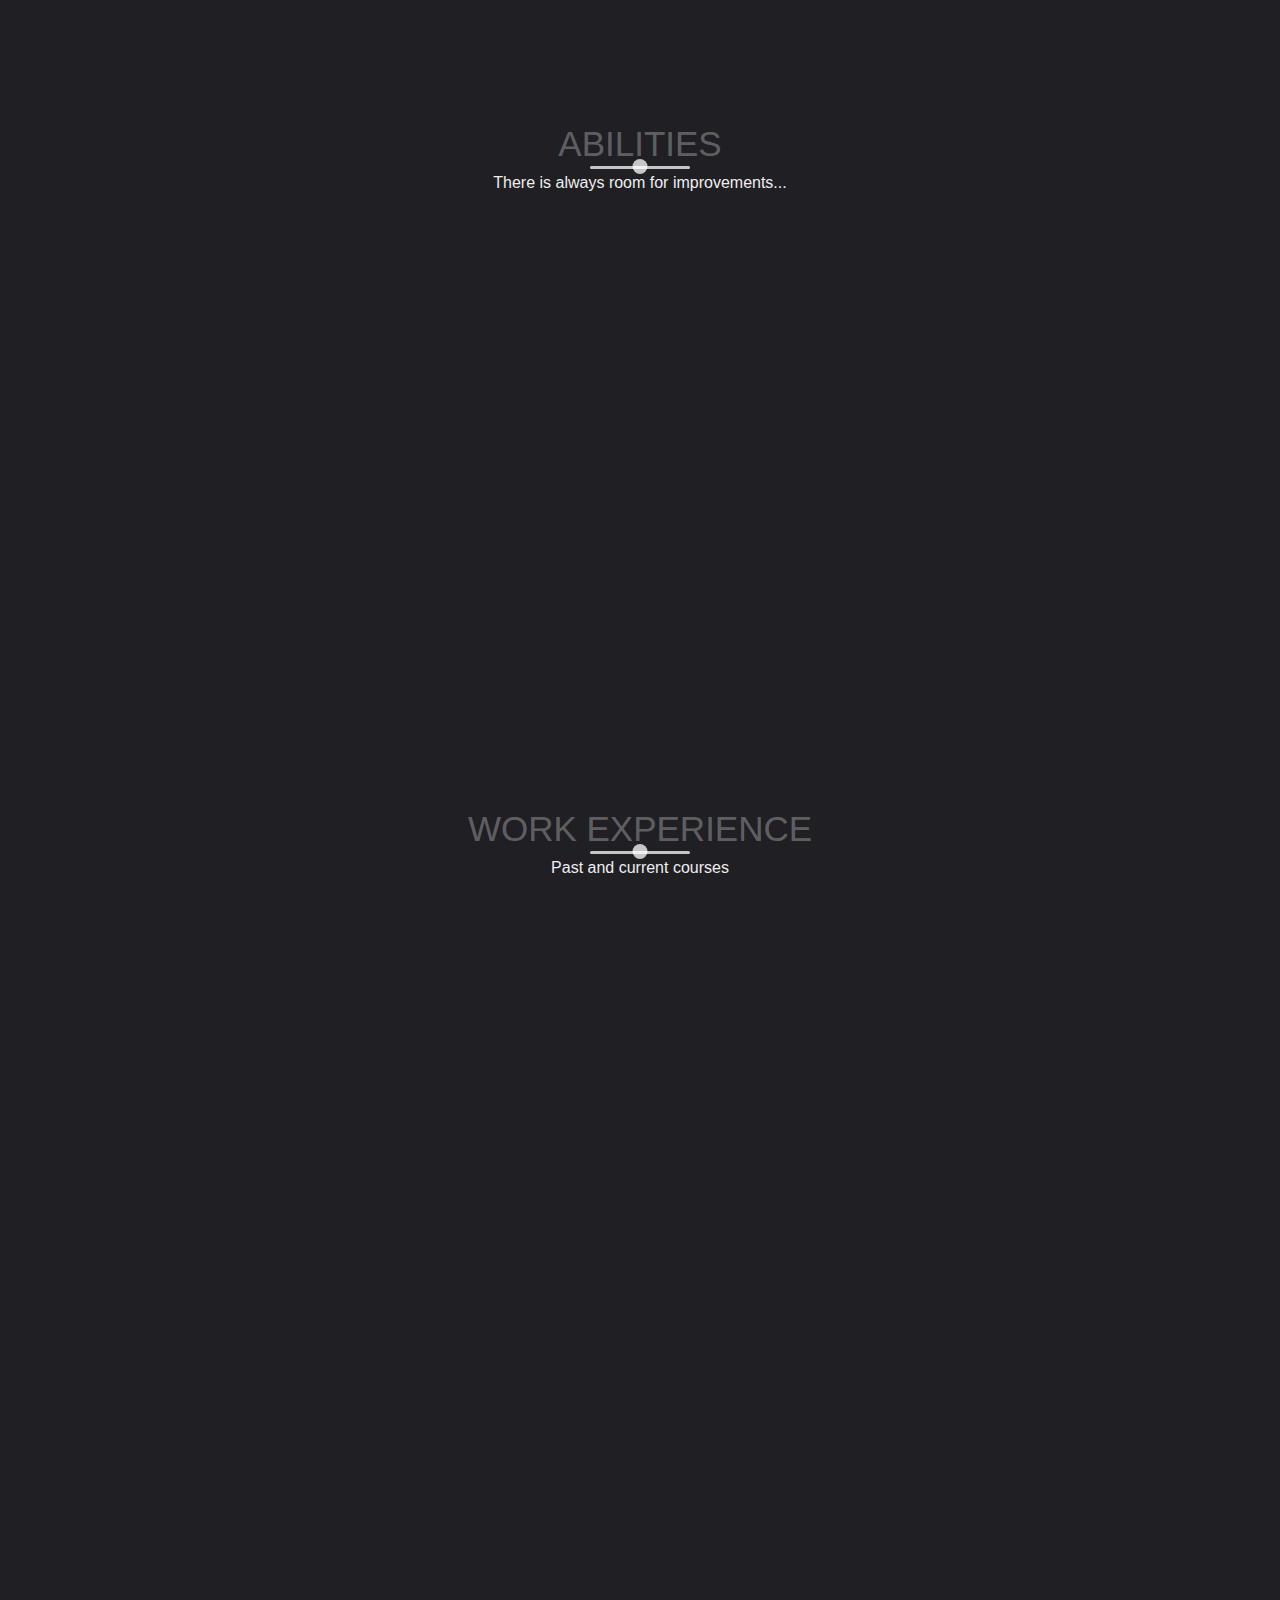
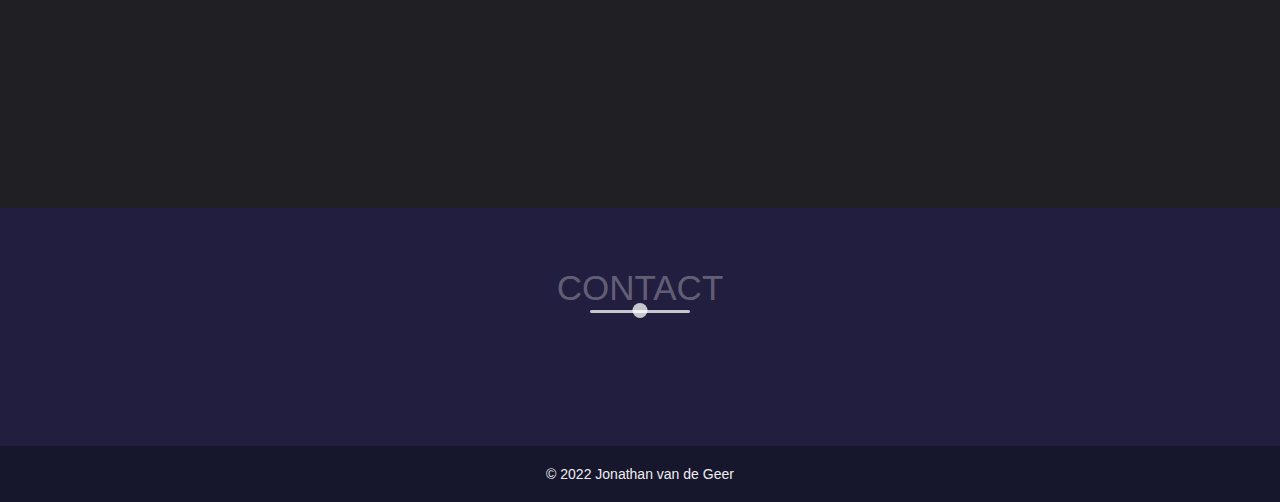
==== commit e6e8117f: "Fix" ====
--- a/index.html
+++ b/index.html
@@ -147,7 +147,7 @@
                 </div>
             </div>
             <div class="portfolio-item">
-                <div class="portfolio-description has-margin-right" data-aos="fade-right" data-aos-delay="900">
+                <div class="portfolio-description has-margin-right" data-aos="fade-right" data-aos-delay="600">
                     <h6>UX and UI Designer - Internship</h6>
                     <h1>Internship at Total Design</h1>
                     <p>
@@ -155,7 +155,7 @@
                     </p>
                     <a href="InternshipTD.html" class="cta">View Details</a>
                 </div>
-                <div class="portfolio-img" data-aos="fade-left" data-aos-delay="1200">
+                <div class="portfolio-img" data-aos="fade-left" data-aos-delay="300">
                     <img src="images/Projects/StageTotalDesign/Logo.jpg" alt="">
                 </div>
             </div>
@@ -173,7 +173,7 @@
                 </div>
             </div>
             <div class="portfolio-item">
-                <div class="portfolio-description has-margin-right" data-aos="fade-right" data-aos-delay="900">
+                <div class="portfolio-description has-margin-right" data-aos="fade-right" data-aos-delay="600">
                     <h6>UX and UI - Miro, Notion, Adobe XD</h6>
                     <h1>Let's Reflect!</h1>
                     <p>
@@ -181,15 +181,15 @@
                     </p>
                     <a href="letsReflect.html" class="cta">View Details</a>
                 </div>
-                <div class="portfolio-img" data-aos="fade-left" data-aos-delay="1200">
+                <div class="portfolio-img" data-aos="fade-left" data-aos-delay="300">
                     <img src="images/Projects/LetsReflect/PrototypeSchermen.png" alt="">
                 </div>
             </div>
             <div class="portfolio-item">
-                <div class="portfolio-img has-margin-right" data-aos="fade-right" data-aos-delay="1500">
+                <div class="portfolio-img has-margin-right" data-aos="fade-right" data-aos-delay="300">
                     <img src="images/Vormgeving/Hvana/HVANAGrid.png" alt="">
                 </div>
-                <div class="portfolio-description" data-aos="fade-left" data-aos-delay="1800">
+                <div class="portfolio-description" data-aos="fade-left" data-aos-delay="600">
                     <h6>Web Design - Adobe XD</h6>
                     <h1>HvanA Website Grid</h1>
                     <p>
@@ -199,7 +199,7 @@
                 </div>
             </div>
             <div class="portfolio-item">
-                <div class="portfolio-description has-margin-right" data-aos="fade-right" data-aos-delay="2400">
+                <div class="portfolio-description has-margin-right" data-aos="fade-right" data-aos-delay="600">
                     <h6>Visual - Illustrator</h6>
                     <h1>Clash of Cultures</h1>
                     <p>
@@ -207,15 +207,15 @@
                     </p>
                     <a href="clashofcultures.html" class="cta">View Details</a>
                 </div>
-                <div class="portfolio-img" data-aos="fade-left" data-aos-delay="2100">
+                <div class="portfolio-img" data-aos="fade-left" data-aos-delay="300">
                     <img src="images/Vormgeving/Visual/Concepten.png" alt="">
                 </div>
             </div>
             <div class="portfolio-item">
-                <div class="portfolio-img has-margin-right" data-aos="fade-right" data-aos-delay="2700">
+                <div class="portfolio-img has-margin-right" data-aos="fade-right" data-aos-delay="300">
                     <img src="images/Projects/AquaBuddy/Concept.png" alt="">
                 </div>
-                <div class="portfolio-description" data-aos="fade-left" data-aos-delay="3000">
+                <div class="portfolio-description" data-aos="fade-left" data-aos-delay="600">
                     <h6>UX &#38; UI - Team Project</h6>
                     <h1>Aqua Buddy</h1>
                     <p>
@@ -234,7 +234,7 @@
             <h6>There is always room for improvements...</h6>
         </div>
         <div class="container">
-            <div class="containerSkill" data-aos="fade-in" data-aos-delay="300">
+            <div class="containerSkill" data-aos="fade-down" data-aos-delay="300">
                 <div class="row">
                     <div class="col-md-6">
 
--- a/main.css
+++ b/main.css
@@ -242,7 +242,7 @@
 	    top: 50%;
 	    left: 50%;
 	    transform: translate(-50%, -50%);
-	    width: 100%;
+/*	    width: 100%;*/
 	    text-align: center;
 	    z-index: 1;
 	}
@@ -253,13 +253,14 @@
 	    background: linear-gradient(to top, #ffe838, #fd57bf);
 	    -webkit-background-clip: text;
 	    -webkit-text-fill-color: transparent;
-	    padding: 1rem;
+/*	    padding: 1rem;*/
 	    user-select: none;
 	}
 
 	.landing-text h6 {
 	    font-size: 2rem;
 	    font-weight: 300;
+        margin-top: 2rem;
 	}
 
 
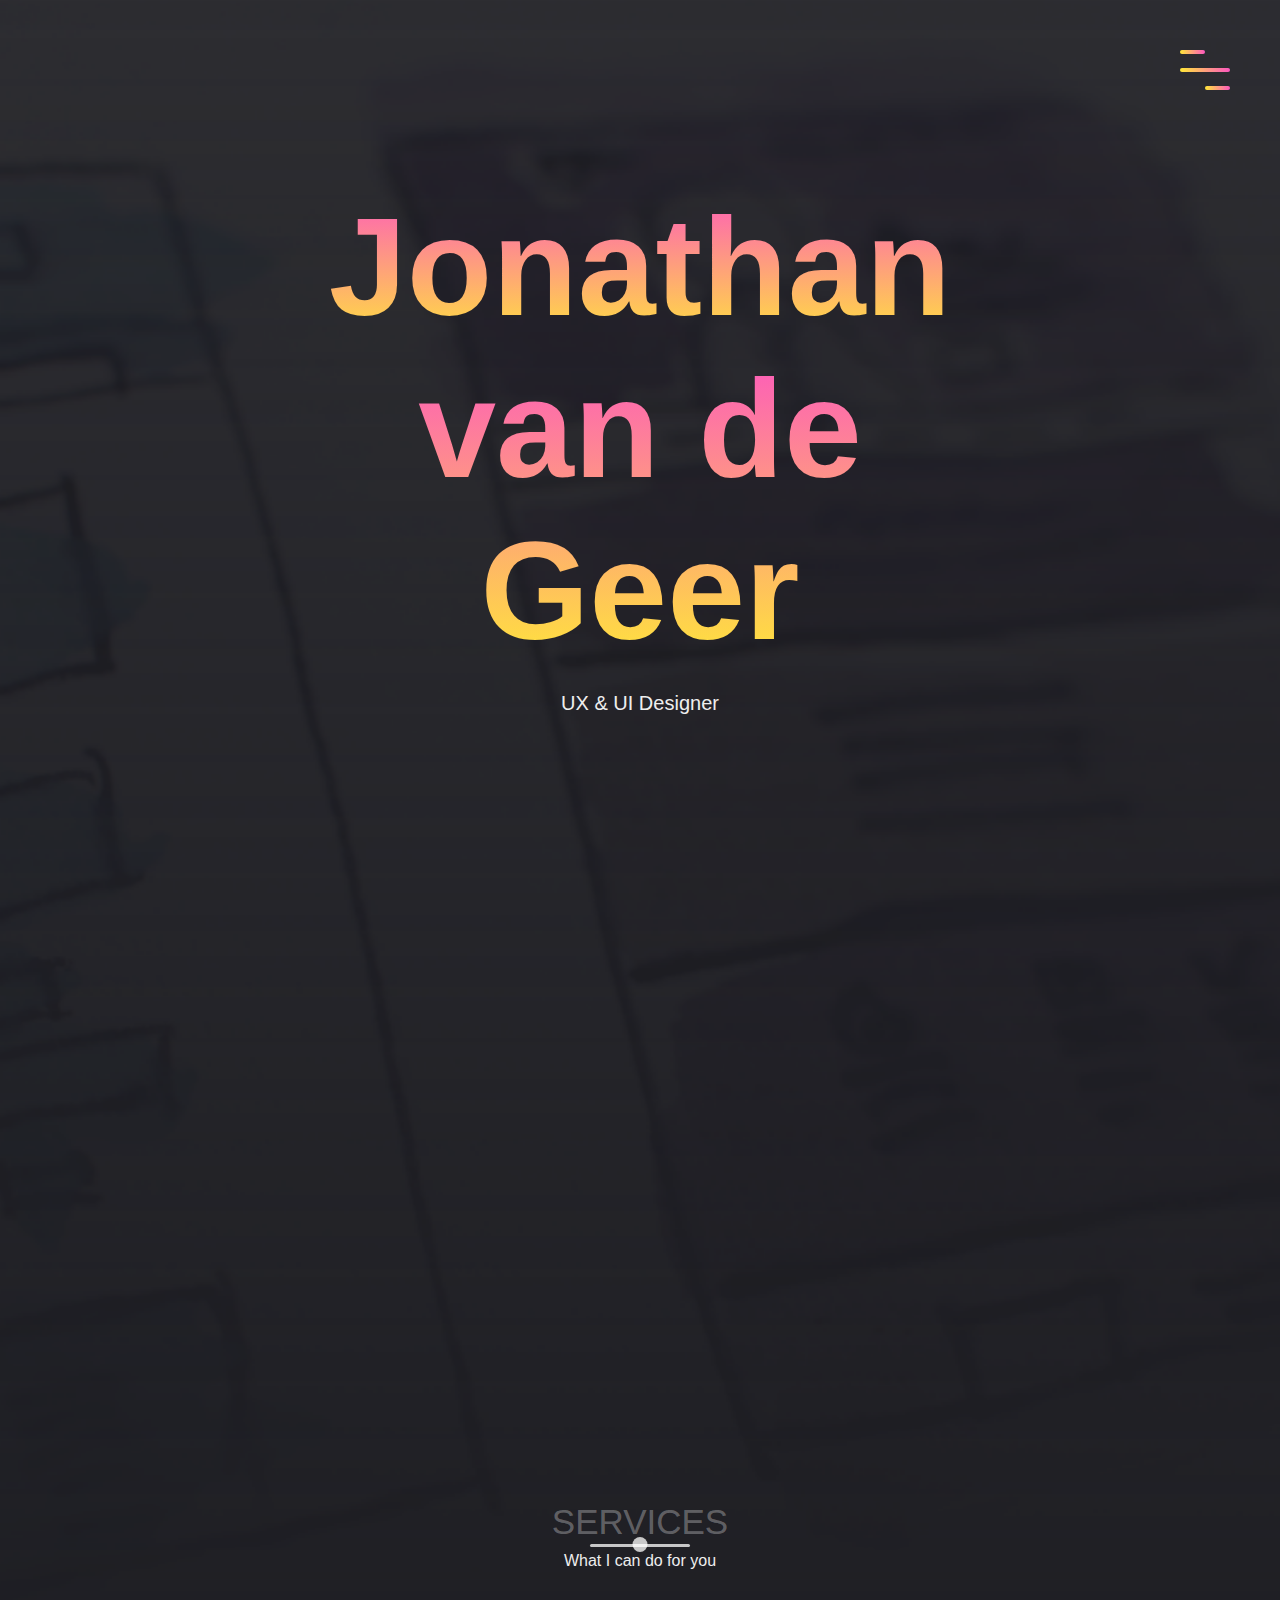
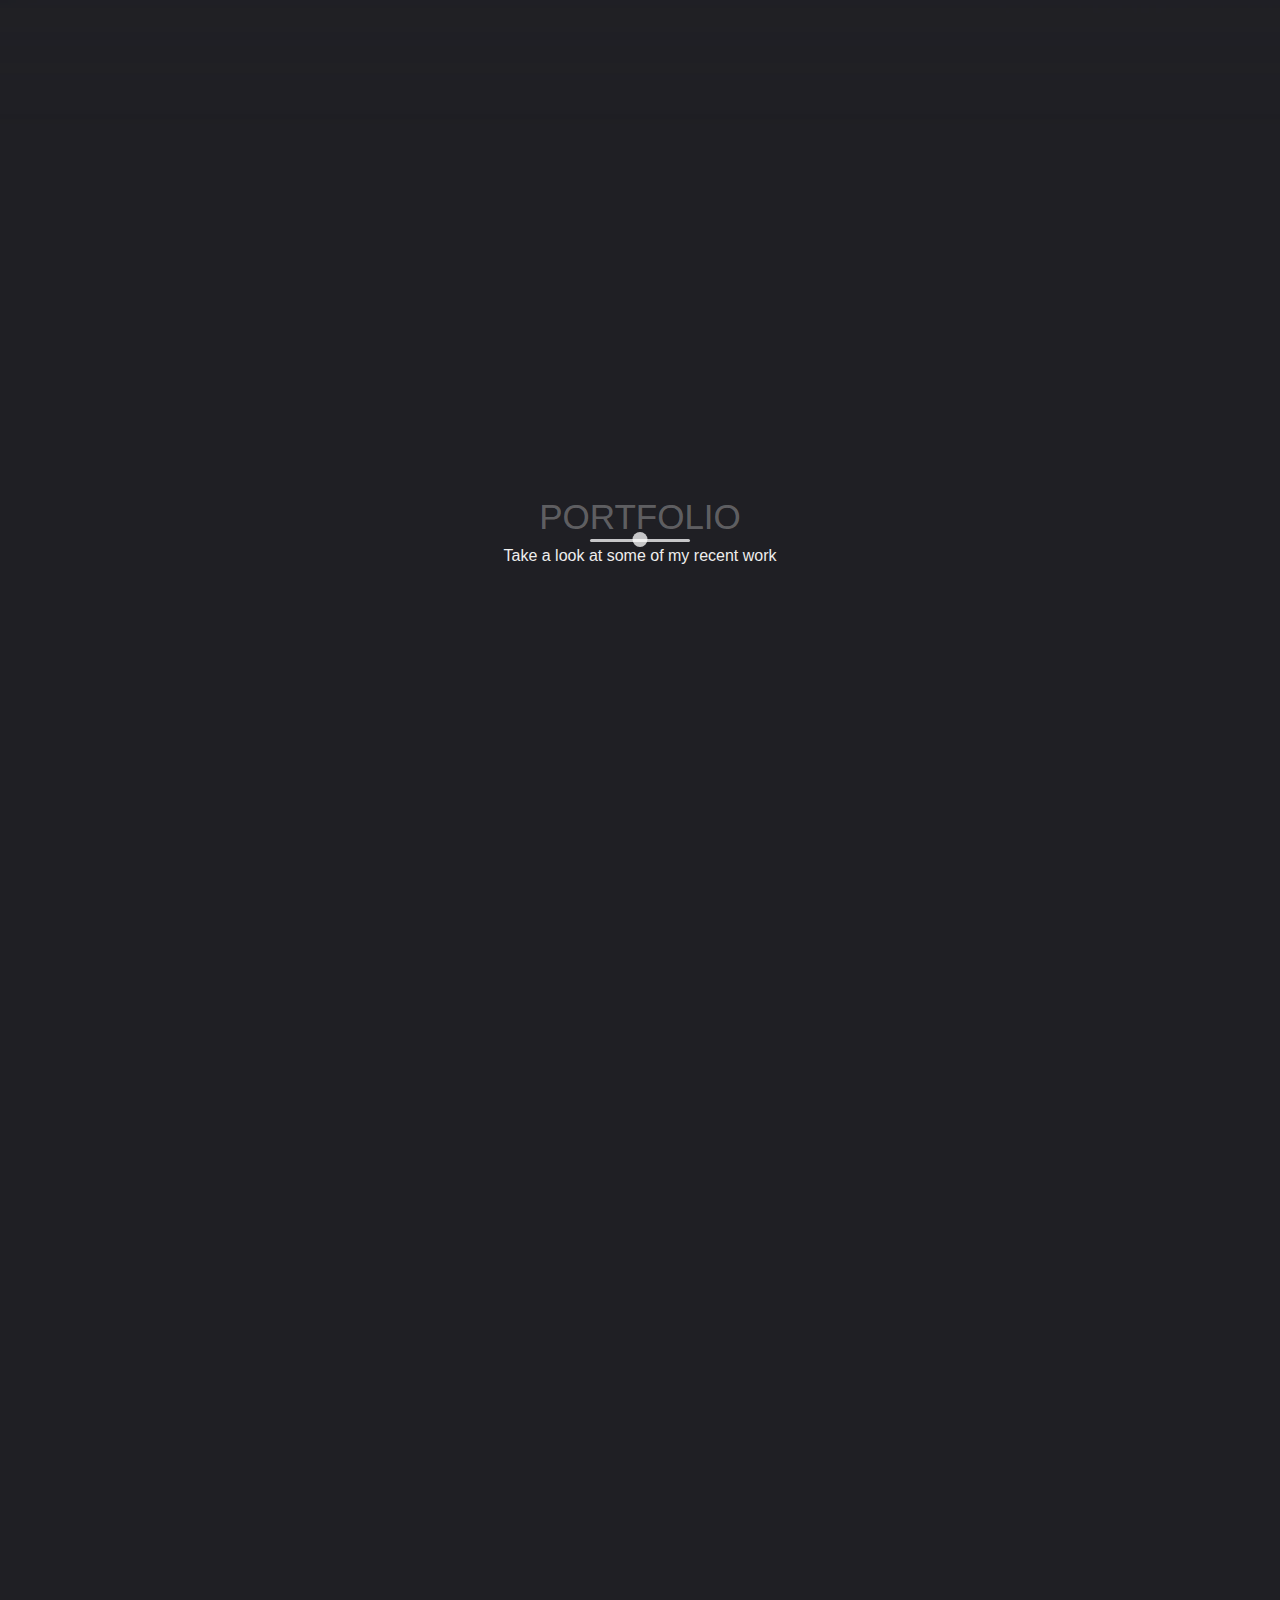
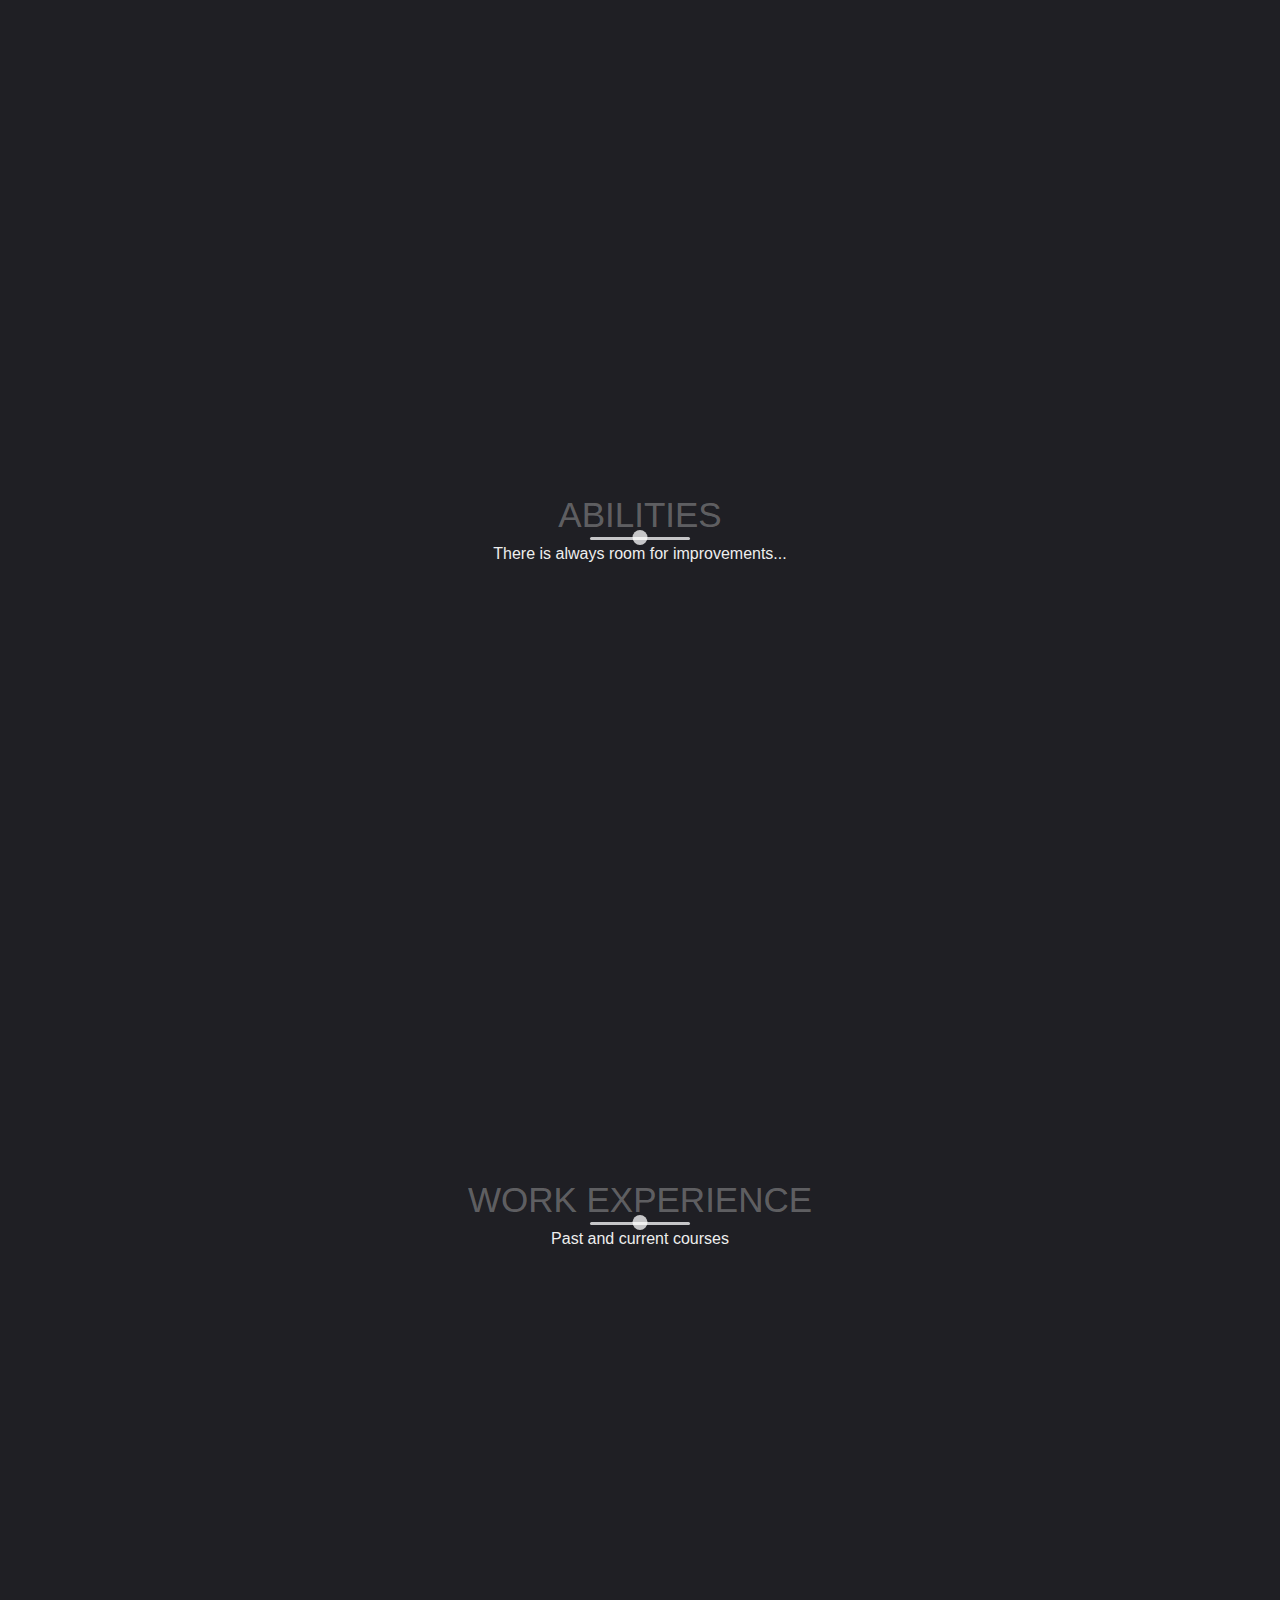
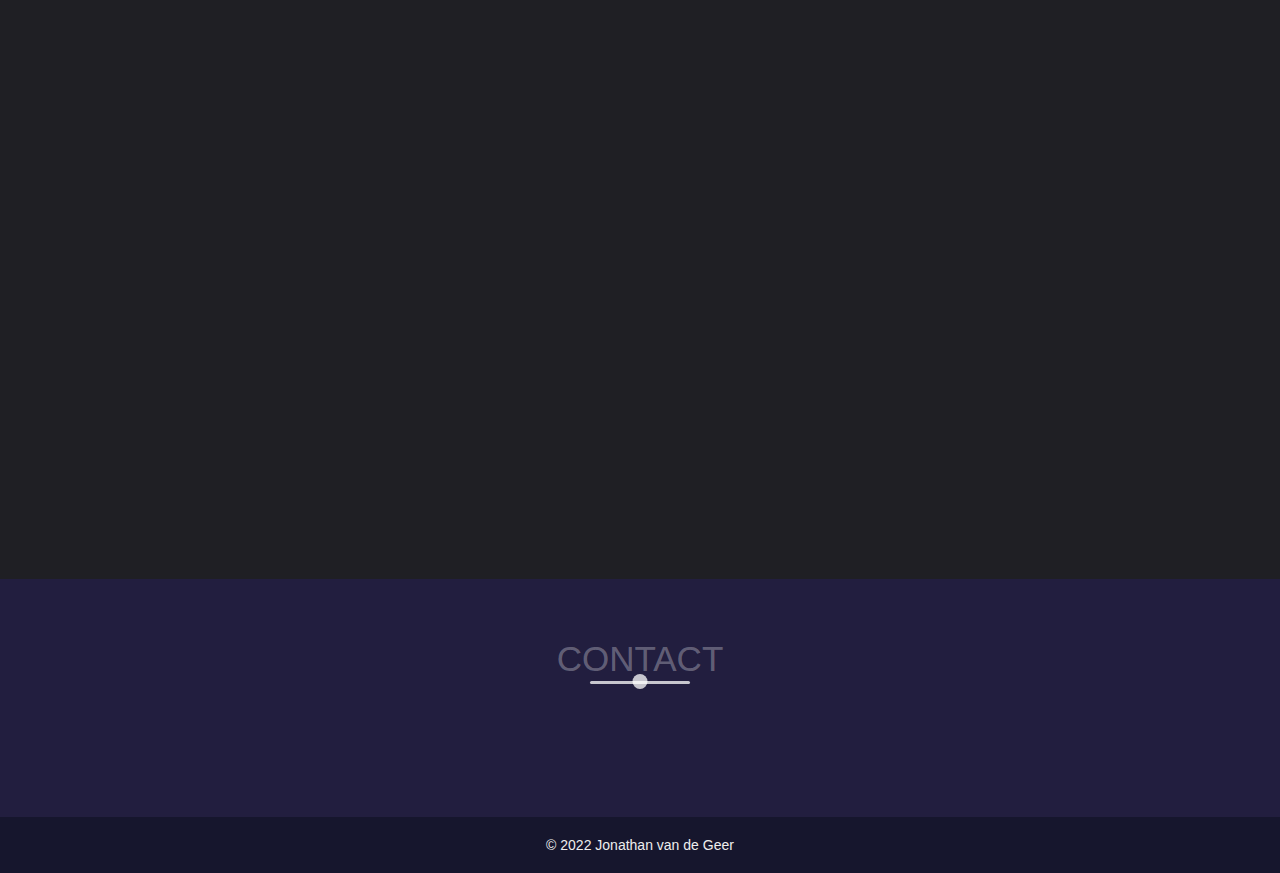
==== commit acd0ea1a: "New Project Update" ====
--- a/index.html
+++ b/index.html
@@ -9,7 +9,7 @@
     <link rel="shortcut icon" type="image/png" href="images/LogoIcon/logo_icon.png" />
     <link rel="stylesheet" href="https://unpkg.com/aos@next/dist/aos.css" />
     <link rel="stylesheet" href="https://use.fontawesome.com/releases/v5.7.2/css/all.css" integrity="sha384-fnmOCqbTlWIlj8LyTjo7mOUStjsKC4pOpQbqyi7RrhN7udi9RwhKkMHpvLbHG9Sr" crossorigin="anonymous">
-    <link rel="stylesheet" type="text/css" href="main.css">
+<link rel="stylesheet" type="text/css" href="main.css">
 </head>
 
 <body>
@@ -69,8 +69,13 @@
                 <div class="social-media">
                     <ul class="nav-list">
                         <li>
-                            <a href="https://www.linkedin.com/in/jonathan-van-de-geer-76b05220b/" target="_blank" class="icon-link">
+                            <a href="https://www.linkedin.com/in/jonathan-van-de-geer-76b05220b" target="_blank" class="icon-link">
                                 <i class="fab fa-linkedin"></i>
+                            </a>
+                        </li>
+                        <li>
+                            <a href="https://www.instagram.com/j.vdgeer_" target="_blank" class="icon-link">
+                                <i class="fab fa-instagram"></i>
                             </a>
                         </li>
                         <li>
@@ -134,10 +139,23 @@
                 <h6>Take a look at some of my recent work</h6>
             </div>
             <div class="portfolio-item">
-                <div class="portfolio-img" data-aos="fade-left" data-aos-delay="300">
+                <div class="portfolio-description has-margin-right" data-aos="fade-right" data-aos-delay="300">
+                    <h6>UX &#38; UI - Assessment</h6>
+                    <h1>VoNo App</h1>
+                    <p>
+                        VoNo is a memo app for iOS and Android. The app has 4 functionalities that allow users to easily save their ideas, or send them to their or others' emails with just one click.
+                    </p>
+                    <a href="VoNo.html" class="cta">View Details</a>
+                </div>
+                <div class="portfolio-img" data-aos="fade-left" data-aos-delay="600">
+                    <img src="images/VoNo/ThumbnailVoNoApp.png" alt="">
+                </div>
+            </div>
+            <div class="portfolio-item">
+                <div class="portfolio-img" data-aos="fade-left" data-aos-delay="600">
                     <img src="images/Projects/MusicVerse/Mockups.png" alt="">
                 </div>
-                   <div class="portfolio-description has-margin-right" data-aos="fade-right" data-aos-delay="600">
+                   <div class="portfolio-description has-margin-right" data-aos="fade-right" data-aos-delay="300">
                     <h6>UX &#38; UI - Graduation Project</h6>
                     <h1>The Music Verse</h1>
                     <p>
@@ -147,7 +165,7 @@
                 </div>
             </div>
             <div class="portfolio-item">
-                <div class="portfolio-description has-margin-right" data-aos="fade-right" data-aos-delay="600">
+                <div class="portfolio-description has-margin-right" data-aos="fade-right" data-aos-delay="300">
                     <h6>UX and UI Designer - Internship</h6>
                     <h1>Internship at Total Design</h1>
                     <p>
@@ -155,15 +173,15 @@
                     </p>
                     <a href="InternshipTD.html" class="cta">View Details</a>
                 </div>
-                <div class="portfolio-img" data-aos="fade-left" data-aos-delay="300">
+                <div class="portfolio-img" data-aos="fade-left" data-aos-delay="600">
                     <img src="images/Projects/StageTotalDesign/Logo.jpg" alt="">
                 </div>
             </div>
             <div class="portfolio-item">
-                <div class="portfolio-img has-margin-right" data-aos="fade-right" data-aos-delay="300">
+                <div class="portfolio-img has-margin-right" data-aos="fade-right" data-aos-delay="600">
                     <img src="images/Vormgeving/Melkweg/Melkwegposter.jpg" alt="">
                 </div>
-                <div class="portfolio-description" data-aos="fade-left" data-aos-delay="600">
+                <div class="portfolio-description" data-aos="fade-left" data-aos-delay="300">
                     <h6>Visual Design - InDesign</h6>
                     <h1>Melkweg Poster</h1>
                     <p>
@@ -173,7 +191,7 @@
                 </div>
             </div>
             <div class="portfolio-item">
-                <div class="portfolio-description has-margin-right" data-aos="fade-right" data-aos-delay="600">
+                <div class="portfolio-description has-margin-right" data-aos="fade-right" data-aos-delay="300">
                     <h6>UX and UI - Miro, Notion, Adobe XD</h6>
                     <h1>Let's Reflect!</h1>
                     <p>
@@ -181,15 +199,15 @@
                     </p>
                     <a href="letsReflect.html" class="cta">View Details</a>
                 </div>
-                <div class="portfolio-img" data-aos="fade-left" data-aos-delay="300">
+                <div class="portfolio-img" data-aos="fade-left" data-aos-delay="600">
                     <img src="images/Projects/LetsReflect/PrototypeSchermen.png" alt="">
                 </div>
             </div>
             <div class="portfolio-item">
-                <div class="portfolio-img has-margin-right" data-aos="fade-right" data-aos-delay="300">
+                <div class="portfolio-img has-margin-right" data-aos="fade-right" data-aos-delay="600">
                     <img src="images/Vormgeving/Hvana/HVANAGrid.png" alt="">
                 </div>
-                <div class="portfolio-description" data-aos="fade-left" data-aos-delay="600">
+                <div class="portfolio-description" data-aos="fade-left" data-aos-delay="300">
                     <h6>Web Design - Adobe XD</h6>
                     <h1>HvanA Website Grid</h1>
                     <p>
@@ -199,7 +217,7 @@
                 </div>
             </div>
             <div class="portfolio-item">
-                <div class="portfolio-description has-margin-right" data-aos="fade-right" data-aos-delay="600">
+                <div class="portfolio-description has-margin-right" data-aos="fade-right" data-aos-delay="300">
                     <h6>Visual - Illustrator</h6>
                     <h1>Clash of Cultures</h1>
                     <p>
@@ -207,15 +225,15 @@
                     </p>
                     <a href="clashofcultures.html" class="cta">View Details</a>
                 </div>
-                <div class="portfolio-img" data-aos="fade-left" data-aos-delay="300">
+                <div class="portfolio-img" data-aos="fade-left" data-aos-delay="600">
                     <img src="images/Vormgeving/Visual/Concepten.png" alt="">
                 </div>
             </div>
             <div class="portfolio-item">
-                <div class="portfolio-img has-margin-right" data-aos="fade-right" data-aos-delay="300">
+                <div class="portfolio-img has-margin-right" data-aos="fade-right" data-aos-delay="600">
                     <img src="images/Projects/AquaBuddy/Concept.png" alt="">
                 </div>
-                <div class="portfolio-description" data-aos="fade-left" data-aos-delay="600">
+                <div class="portfolio-description" data-aos="fade-left" data-aos-delay="300">
                     <h6>UX &#38; UI - Team Project</h6>
                     <h1>Aqua Buddy</h1>
                     <p>
--- a/main.css
+++ b/main.css
@@ -316,13 +316,16 @@
 	}
 
 	.fa-linkedin:hover {
-	    color: #0072b1;
+	    color: #0e76a8;
 	}
 
 	.fa-file-pdf:hover {
 	    color: #f40f02;
 	}
 
+	.fa-instagram:hover {
+	    color: #bc2a8d;
+	}
 
 	/*End about*/
 
